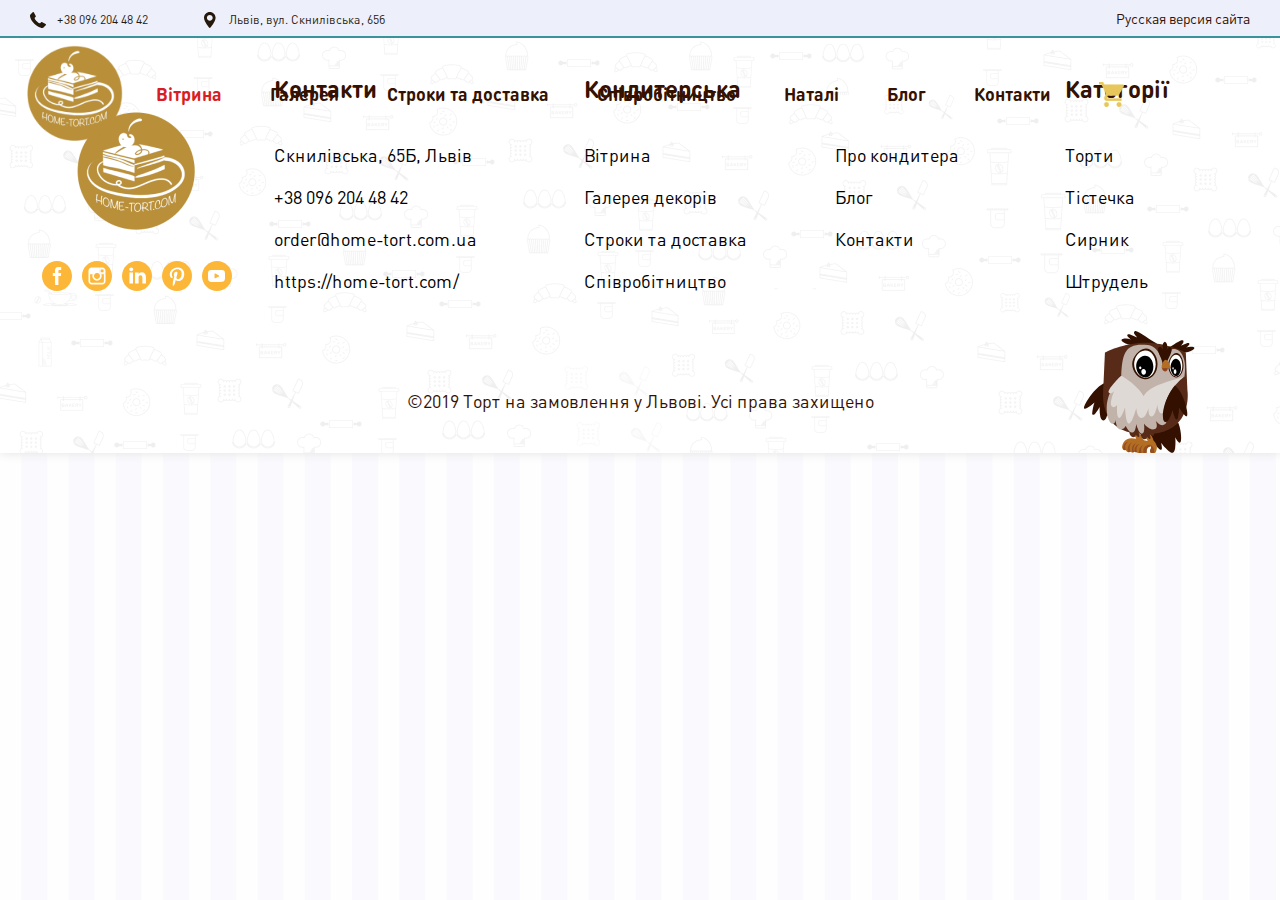
==== cakes/cart.html @ 1588e7d9 "fixed bugs" ====
<!DOCTYPE html>
<html lang="en">

<head>
    <meta charset="UTF-8">
    <meta name="viewport" content="width=device-width, initial-scale=1.0">
    <meta http-equiv="X-UA-Compatible" content="ie=edge">
    <title>Вітрина</title>
    <link href="https://fonts.googleapis.com/css?family=Caveat:400,700&display=swap&subset=cyrillic" rel="stylesheet">
    <link rel="stylesheet" href="css/bootstrap.min.css">
    <link rel="stylesheet" href="https://maxcdn.bootstrapcdn.com/font-awesome/4.2.0/css/font-awesome.min.css">
    <link rel="stylesheet" href="css/slick.css">
    <link rel="stylesheet" href="css/jquery.formstyler.css">
    <link rel="stylesheet" href="css/jquery.formstyler.theme.css">
    <link rel="stylesheet" href="css/common.css">
    <link rel="stylesheet" href="css/media.css">
</head>

<body class="line-bg">
    <div class="wrapper">
        <header>
            <div class="header_top-line">
                <div class="row no-gutters">
                    <div class="col-lg-6 col-md-8 col-12">
                        <ul class="no-style-list">
                            <li><a href="tel:+380962044842">+38 096 204 48 42</a></li>
                            <li>Львів, вул. Скнилівська, 65б</li>
                        </ul>
                    </div>
                    <div class="col-lg-6 col-md-4">
                        <p class="m-0 text-right"><a href="#">Русская версия сайта</a></p>
                    </div>
                </div>
            </div>
            <div class="header_secton">
                <button class="hide-phone cake-menupic"><img src="images/menu-ic.png" alt="open menu"></button>
                <button class="hide-phone cake-cartpic"><img src="images/shopping-cart.png" alt="cart menu"></button>
                <button class="hide-phone close-menupic"><img src="images/close-button-orange.png"
                        alt="close menu"></button>

                <img src="images/burger-icon.svg" alt="menu icon" class="phone-burger">
                <a href="index.html" class="header-logo"><img src="images/logo.png" alt="logo"></a>
                <nav class="text-md-center">
                    <img class="close-menu show-phone" src="images/close-icon.svg" alt="close">
                    <div>
                        <div class="top-menuline show-phone"><a href="#">Русская версия сайта</a></div>
                        <ul class="no-style-list">
                            <li class="active"><a href="#">Вітрина</a></li>
                            <li><a href="#">Галерея</a></li>
                            <li><a href="#">Cтроки та доставка</a></li>
                            <li><a href="#">Cпівробітництво</a></li>
                            <li><a href="#">Наталі</a></li>
                            <li><a href="#">Блог</a></li>
                            <li><a href="#">Контакти</a></li>
                            <li><a href="#" class="shopping-cart"><img src="images/shopping-cart.png"
                                        alt="shopping cart"></a></li>
                        </ul>

                        <img class="show-phone menu-bottpic" src="images/menu-pic.png" alt="menu image">
                    </div>
                </nav>
            </div>

        </header>
        <main>
           
        </main>
        <footer>
            <div class="row no-gutters">
                <div class="foot-logosect">
                    <a class="foot-logo" href="index.html"><img src="images/logo.png" alt="logo"></a>
                    <ul class="no-style-list">
                        <li><a target="_blank" href="#"><img src="images/facebook-orange-icon.svg" alt="faceboook"></a>
                        </li>
                        <li><a target="_blank" href="#"><img src="images/instagram-orange-icon.svg" alt="instagram"></a>
                        </li>
                        <li><a target="_blank" href="#"><img src="images/linkedin-orange-icon.svg" alt="linkedin"></a>
                        </li>
                        <li><a target="_blank" href="#"><img src="images/pinterest-orange-icon.svg" alt="pinterest"></a>
                        </li>
                        <li><a target="_blank" href="#"><img src="images/youtube-orange-icon.svg" alt="youtube"></a>
                        </li>
                    </ul>
                </div>
                <div class="foot-contacts">
                    <p class="title">Контакти</p>
                    <ul class="no-style-list">
                        <li>Скнилівська, 65Б, Львів
                        </li>
                        <li><a href="tel:+380962044842">+38 096 204 48 42
                            </a></li>
                        <li><a href="mailto:order@home-tort.com.ua">order@home-tort.com.ua
                            </a></li>
                        <li><a href="#">https://home-tort.com/
                            </a></li>
                    </ul>
                </div>
                <div class="foot-cond">
                    <p class="title">Кондитерська
                    </p>
                    <ul class="no-style-list">
                        <li><a href="#">Вітрина
                            </a></li>
                        <li><a href="#">Галерея декорів
                            </a></li>
                        <li><a href="#">Строки та доставка
                            </a></li>
                        <li><a href="#">Співробітництво</a></li>
                    </ul>
                    <ul class="no-style-list">
                        <li><a href="#">Про кондитера</a></li>
                        <li><a href="#">Блог</a></li>
                        <li><a href="#">Контакти</a></li>
                    </ul>
                </div>
                <div class="foot-category">
                    <p class="title">Категорії</p>
                    <ul class="no-style-list">
                        <li><a href="#">Торти
                            </a></li>
                        <li><a href="#">Тістечка
                            </a></li>
                        <li><a href="#">Сирник
                            </a></li>
                        <li><a href="#">Штрудель
                            </a></li>
                    </ul>
                </div>
            </div>
            <p class="foot-recive text-center">
                ©2019 Торт на замовлення у Львові. Усі права захищено
            </p>
            <img src="images/footer-owl.svg" alt="images">
        </footer>
    </div>
    <p id="back-top"><a href="#top"><span></span></a></p>
    <script src="js/jquery.min.js"></script>
    <script src="js/slick.min.js"></script>
    <script src="js/jquery.formstyler.min.js"></script>
    <script src="js/bootstrap.min.js"></script>
    <script src="js/common.js"></script>
</body>

</html>
---- cakes/css/common.css ----
/* general */
@font-face {
    font-family: 'DIN-Round-Pro-Black';
    src: url('../fonts/din-round-pro-black.otf');
}

@font-face {
    font-family: 'DIN-Round-Pro-Bold';
    src: url('../fonts/din-round-pro-bold.otf');
}

@font-face {
    font-family: 'DIN-Round-Pro-Light';
    src: url('../fonts/din-round-pro-light.otf');
}

@font-face {
    font-family: 'DIN-Round-Pro-Medium';
    src: url('../fonts/din-round-pro-medium.otf');
}


@font-face {
    font-family: 'DIN-Round-Pro-Regular';
    src: url('../fonts/dinpro.eot');
    src: url('../fonts/dinpro.eot?#iefix') format('embedded-opentype'),
        url('../fonts/dinpro.woff') format('woff'),
        url('../fonts/dinpro.ttf') format('truetype');
    font-weight: normal;
    font-style: normal;
}

body {
    font-family: 'DIN-Round-Pro-Regular';
    overflow-x: hidden;
}

.no-style-list {
    list-style-type: none;
    padding: 0;
    margin: 0;
}

.wrapper {
    max-width: 1440px;
    margin: 0 auto;
    position: relative;
    box-shadow: 0 0 10px #e3e3e3;
}

h1 {
    color: #351100;
    font-size: 72px;
    line-height: 80px;
    letter-spacing: -0.02em;
    font-family: 'DIN-Round-Pro-Black';
}

h2 {
    font-size: 40px;
    line-height: 52px;
    font-family: 'DIN-Round-Pro-Black';
    color: #351100;
    text-transform: uppercase;
}

.container-sect {
    max-width: 1146px;
    margin: 0 auto;
}

.w100 {
    width: 100%;
}

a,
a:focus {
    outline: none;
}

/* header */
header {
    position: absolute;
    width: 100%;
    left: 0;
    z-index: 2;
}

.header_top-line {
    background-color: #EDEFFB;
    height: 38px;
    padding: 0 30px;
    border-bottom: 2px solid #3B949C;
}

.header_top-line>.row {
    align-items: center;
    display: flex;
    height: 100%;
}

.header_top-line ul li,
.header_top-line ul li a {
    color: #26180A;
    font-size: 12px;
    line-height: 15px;
}

.header_top-line ul li {
    display: inline-block;
    padding-left: 27px;
    position: relative;
}

.header_top-line ul li:first-child {
    margin-right: 50px;
}

.header_top-line ul li a {
    text-decoration: none;
}

.header_top-line ul li:before {
    content: '';
    display: inline-block;
    position: absolute;
    left: 0;
    width: 16px;
    height: 16px;
    background-repeat: no-repeat;
    background-position: center center;
}

.header_top-line ul li:first-child:before {
    background-image: url(../images/phone-icon.svg);
}

.header_top-line ul li:nth-child(2):before {
    background-image: url(../images/mark.svg);
    width: 16px;
}

.header_top-line .m-0.text-right a {
    font-size: 14px;
    line-height: 18px;
    color: #351100;
}

.header_top-line .m-0.text-right a:hover {
    text-decoration: none;
}

.yellow-link {
    background: #E6C65B;
    border-radius: 40px;
}

/* nav menu */
.header_secton {
    padding: 63px 0 45px 0;
    position: relative;
}

.header_secton nav ul li {
    display: inline-block;
    margin: 0 22px;
}

.header_secton nav ul li a {
    text-decoration: none;
    color: #351100;
    font-size: 18px;
    font-family: 'DIN-Round-Pro-Bold';
    line-height: 23px;
    transition: .3s;
    -webkit-transition: .3s;
    -moz-transition: .3s;
    -ms-transition: .3s;
    -o-transition: .3s;
}

.header_secton nav ul li a:hover,
.header_secton nav ul li.active a {
    color: #D91D24;
}

.header-logo {
    position: absolute;
    top: 0;
    left: 10px;
}

/* main */
.main-top-section {
    position: relative;
}

.main-top-section>img {
    max-width: 100%;
}

.main-top-section .mts-texts {
    position: absolute;
    top: 175px;
    left: 18%;
}

.main-top-section h1 {
    margin-bottom: 27px;
}

.main-top-section .mts-redtext {
    color: #D91D24;
    font-size: 40px;
    line-height: 50px;
    font-family: 'Caveat', cursive;
    margin-bottom: 44px;
}

.main-top-section .yellow-link,
.main-sect2 .yellow-link,
.main-sect4 .text-block a.yellow-link {
    width: 199px;
    height: 54px;
    display: flex;
    align-items: center;
    justify-content: center;
    letter-spacing: 0.1em;
    text-transform: uppercase;
    color: #fff;
    text-decoration: none;
    transition: .3s;
    -webkit-transition: .3s;
    -moz-transition: .3s;
    -ms-transition: .3s;
    -o-transition: .3s;
}

.main-top-section .yellow-link:hover,
.main-sect2 .yellow-link:hover {
    background-color: #8ADBCD;
}

.main-top-section .vertical-btn {
    width: 54px;
    /* background-color: #8ADBCD; */
    background-color: #D91D24;
    height: 220px;
    border-radius: 50px;
    text-align: center;
    position: absolute;
    /* bottom: 55px;
    right: 31px; */
    padding: 15px 0;
    border-bottom: 2px solid rgba(0, 0, 0, 0.2);
    right: 0;
    left: 0;
    display: block;
    margin: 0 auto;
    position: fixed;
    z-index: 3;
    bottom: 30px;
    transform: translateX(670px);
}

.main-top-section .vertical-btn span {
    display: block;
    font-size: 14px;
    line-height: 18px;
    letter-spacing: 0.1em;
    text-transform: uppercase;
    color: #fff;
    font-family: 'DIN-Round-Pro-Bold';
    margin-bottom: 1px;
}

.main-top-section .vertical-btn img {
    margin-bottom: 6px;
}

.vertical-btn a {
    text-decoration: none;
}

/* main-category section */
.main-category-block {
    padding: 16px 0 45px 0;
}

.main-category-block .category-block {
    width: 200px;
    height: 200px;
    background-color: #fff;
    border: 0.5px solid #fff;
}

.main-category-block .category-block .title {
    text-align: center;
    color: #351100;
    font-size: 34px;
    line-height: normal;
    font-weight: bold;
    font-family: 'Caveat', cursive;
    margin: 10px 0 12px 0;
}

.main-category-block .category-block a {
    text-decoration: none;
}

.main-category-block .category-block:hover {
    box-shadow: 0px 2px 20px rgba(0, 0, 0, 0.1);
    border: 0.5px solid #E3E3E3;
}

.main-category-block .category-block .pic-block {
    width: 100px;
    height: 100px;
    display: flex;
    align-items: center;
    justify-content: center;
    margin: 0 auto;
}

.awning-line {
    position: relative;
}

.awning-line img {
    width: 100%;
}

.awning-line .owl-pic {
    position: absolute;
    width: 110px;
    left: 0;
    top: -109px;
}

/* HITS main page */
.hits-section {
    padding: 48px 0 60px 0;
}

.hits-section h2 {
    text-transform: uppercase;
    margin-bottom: 58px;
}

.hits-section .container-sect {
    padding: 0 15px;
}

.product-block {
    background: #FFFFFF;
    border: 1px solid rgba(224, 217, 213, 0.8);
    box-sizing: border-box;
    box-shadow: 0px 5px 10px rgba(0, 0, 0, 0.05);
    padding: 48px 35px 23px 35px;
    width: 334px;
    position: relative;
    margin-bottom: 60px;
}

.product-block .pic-block {
    width: 213px;
    height: 225px;
    display: flex;
    align-items: center;
    justify-content: center;
    margin: 0 auto 15px;
}

.product-block .pic-block {
    max-width: 100%;
    max-height: 100%;
}

.product-block .descr-block .title {
    color: #744F35;
    font-size: 30px;
    line-height: 31px;
    font-family: 'DIN-Round-Pro-Black';
    height: 65px;
    overflow: hidden;
    margin-bottom: 5px;
}

.product-block .descr-block .price {
    font-size: 18px;
    line-height: 28px;
    font-family: 'DIN-Round-Pro-Bold';
    color: #351100;
}

.product-block .descr-block .price span {
    font-size: 14px;
    line-height: 18px;
    font-family: 'DIN-Round-Pro-Regular';
}

.product-block .descr-block a,
.product-block .descr-block > span {
    max-width: 224px;
    width: 100%;
    background: #8ADBCD;
    border-radius: 40px;
    -webkit-border-radius: 40px;
    -moz-border-radius: 40px;
    -ms-border-radius: 40px;
    -o-border-radius: 40px;
    height: 54px;
    display: flex;
    text-align: center;
    color: #fff;
    text-decoration: none;
    letter-spacing: 0.1em;
    text-transform: uppercase;
    font-size: 14px;
    line-height: 18px;
    font-family: 'DIN-Round-Pro-Black';
    align-items: center;
    justify-content: center;
    margin: 0 auto;
    border-bottom: 2px solid rgba(0, 0, 0, 0.1);
    transition: .3s;
    -webkit-transition: .3s;
    -moz-transition: .3s;
    -ms-transition: .3s;
    -o-transition: .3s;
}

.product-block .descr-block a:hover {
    background-color: #E6C65B;
}

.product-block .descr-block a img,
.product-block .descr-block > span img {
    margin-right: 20px;
    margin-top: -3px;
}

.hits-section .show-more-product {
    display: none;
}

.hits-section .show-moreprod {
    border: none;
    outline: none;
    border-bottom: 2px solid rgba(0, 0, 0, 0.1);
    border-left: 2px solid rgba(0, 0, 0, 0.1);
    display: flex;
    align-items: center;
    justify-content: center;
    margin: 25px auto 0;
    width: 240px;
    height: 54px;
    letter-spacing: 0.1em;
    text-transform: uppercase;
    font-size: 14px;
    line-height: 18px;
    color: #FFFFFF;
    font-family: 'DIN-Round-Pro-Black';
    cursor: pointer;
    transition: .3s;
    -webkit-transition: .3s;
    -moz-transition: .3s;
    -ms-transition: .3s;
    -o-transition: .3s;
}

.hits-section .show-moreprod:hover {
    background: #8ADBCD;
}

.hits-section .show-moreprod img {
    margin-right: 10px;
}

.prod-label {
    width: 93px;
    height: 42px;
    letter-spacing: 0.15em;
    text-transform: uppercase;
    font-size: 14px;
    line-height: 18px;
    color: #FFFFFF;
    font-family: 'DIN-Round-Pro-Bold';
    background: #D91D24;
    border-radius: 40px;
    display: flex;
    align-items: center;
    justify-content: center;
    position: absolute;
    top: 4px;
    right: 4px;
}

.grey-line {
    position: relative;
    height: 29px;
    background-color: #F1F1F1;
}

.grey-line img {
    position: absolute;
    right: 10px;
    bottom: 10px;
}

.main-sect2 {
    position: relative;
}

.main-sect2>img {
    width: 100%;
}

.main-sect2 .text-block {
    position: absolute;
    top: 60px;
    left: 26.2%;
}

.main-sect2 .text-block .title {
    font-weight: bold;
    font-size: 50px;
    line-height: 50px;
    color: #D91D24;
    font-family: 'Caveat', cursive;
    margin: 0 0 15px 0;
}

.main-sect2 .text-block .descr {
    max-width: 581px;
    font-size: 20px;
    line-height: 36px;
    font-family: 'DIN-Round-Pro-Medium';
    color: #351100;
    margin: 0 0 24px 0;
}

.info-section .container-sect {
    padding: 0 15px;
    max-width: 1265px;
}

.info-section {
    padding: 100px 30px 44px 30px;
}

.info-section .pic-block {
    width: 100px;
    height: 100px;
    display: flex;
    align-items: flex-end;
    justify-content: flex-start;
    margin-bottom: 13px;
}

.info-section .inf-block {
    max-width: 335px;
    display: inline-block;
}

.info-section .inf-block .title {
    color: #351100;
    font-size: 20px;
    line-height: 26px;
    font-family: 'DIN-Round-Pro-Medium';
    margin-bottom: 12px;
}

.info-section .inf-block .descr {
    font-size: 16px;
    line-height: 25px;
    color: #351100;
}

.info-section .container-sect .row .col-md-4:nth-child(3) {
    text-align: right;
}

.info-section .container-sect .row .col-md-4:nth-child(3) .inf-block {
    text-align: left;
}

.main-reviews-section {
    padding: 70px 30px 0px 30px;
    position: relative;
}

.main-reviews-section h2 {
    text-transform: uppercase;
    margin-bottom: 17px;
}

.main-reviews-section .aft-title-text {
    color: #D91D24;
    font-weight: bold;
    font-size: 25px;
    line-height: 38px;
    font-family: 'Caveat', cursive;
    margin-bottom: 54px;
}

/* slider main page */
.main-reviews-section .review-slide {
    height: 361px;
    background-color: #fff;
    margin: 7.5px;
    border: 1px solid #F3F3F3;
    box-sizing: border-box;
}

.rew-slideinf {
    background-color: #FCFCFC;
    height: 100%;
    width: 100%;
    border: 19px solid #fff;
    padding: 45px 20% 20px 20px;
    position: relative;
}

.rew-slideinf .title {
    font-size: 28px;
    line-height: 36px;
    font-family: 'DIN-Round-Pro-Bold';
    color: #351100;
    margin-bottom: 15px;
}

.rew-slideinf .descr {
    font-size: 16px;
    line-height: 25px;
    color: #351100;
}

.rew-slideinf .rew-slide-pic {
    position: absolute;
    bottom: 10px;
    right: 13px;
}

.main-reviews-section .slider-section .slick-slider {
    padding-bottom: 145px;
}

.slick-prev.slick-arrow,
.slick-next.slick-arrow {
    color: transparent;
    -moz-user-select: none;
    -khtml-user-select: none;
    user-select: none;
    width: 64px;
    height: 64px;
    position: absolute;
    outline: none;
    border: none;
    border-radius: 50%;
    -webkit-border-radius: 50%;
    -moz-border-radius: 50%;
    -ms-border-radius: 50%;
    -o-border-radius: 50%;
    z-index: 2;
    bottom: 0;
    background-color: #E6C65B;
    background-repeat: no-repeat;
    border-left: 2px solid rgba(0, 0, 0, 0.1);
    border-bottom: 2px solid rgba(0, 0, 0, 0.1);
    cursor: pointer;
}

.slick-prev.slick-arrow:hover,
.slick-next.slick-arrow:hover {
    background-color: #8ADBCD;
}

.slick-prev.slick-arrow {
    left: 50%;
    margin-left: -72px;
    background-image: url(../images/arrow-left.svg);
    background-position: 46% 50%;
}

.slick-next.slick-arrow {
    right: 50%;
    margin-right: -72px;
    background-image: url(../images/arrow-right.svg);
    background-position: 54% 50%;
}

.main-blog-section {
    padding: 80px 30px 90px 30px;
    position: relative;
}

.main-blog-section h2 {
    margin-bottom: 35px;
    text-transform: uppercase;
}

.main-blog-section .aft-tit-text {
    max-width: 680px;
    margin: 0 auto 90px;
    font-size: 16px;
    line-height: 25px;
    text-align: center;
    color: #351100;
}

.main-blog-section .blog-toppic {
    position: absolute;
    top: -210px;
    width: 100%;
    left: 0;
    z-index: -1;
}

.main-blog-slider .blog-slider {
    padding-bottom: 147px;
}

.main-blog-slider .blog-slider .mblog-slide .left-block {
    width: 85px;
    display: inline-block;
    vertical-align: top;
}

.main-blog-slider .blog-slider .mblog-slide .right-block {
    width: calc(100% - 90px);
    display: inline-block;
    height: 336px;
    vertical-align: top;
}

.main-blog-slider .blog-slider .mblog-slide .left-block .date {
    font-size: 18px;
    line-height: 25px;
    color: #351100;
    margin-bottom: 25px;
}

.main-blog-slider .blog-slider .mblog-slide .left-block .date span {
    font-family: 'DIN-Round-Pro-Bold';
    font-size: 24px;
}

.main-blog-slider .blog-slider .mblog-slide .right-block .img-left {
    width: 244px;
    overflow: hidden;
    display: inline-block;
    vertical-align: top;
}

.main-blog-slider .blog-slider .mblog-slide .right-block .text-left {
    width: calc(100% - 250px);
    display: inline-block;
    padding-left: 10px;
    height: 100%;
    position: relative;
}

.main-blog-slider .blog-slider .mblog-slide .right-block .text-left .title {
    font-size: 24px;
    line-height: 37px;
    letter-spacing: 0.05em;
    text-transform: uppercase;
    font-family: 'DIN-Round-Pro-Black';
    color: #351100;
    margin-bottom: 20px;
    height: 147px;
    overflow: hidden;
}

.main-blog-slider .blog-slider .mblog-slide .right-block .text-left .descr {
    font-size: 16px;
    line-height: 25px;
    color: #351100;
    margin-bottom: 16px;
    height: 99px;
    overflow: hidden;
}

.main-blog-slider .blog-slider .mblog-slide .right-block .text-left a {
    width: 184px;
    height: 54px;
    display: flex;
    align-items: center;
    justify-content: center;
    color: #FFFFFF;
    border-radius: 40px;
    letter-spacing: 0.1em;
    text-transform: uppercase;
    font-size: 14px;
    line-height: 18px;
    background-color: #8ADBCD;
    border-radius: 40px;
    -webkit-border-radius: 40px;
    -moz-border-radius: 40px;
    -ms-border-radius: 40px;
    -o-border-radius: 40px;
    font-family: 'DIN-Round-Pro-Black';
    border-bottom: 2px solid rgba(0, 0, 0, 0.1);
    border-left: 2px solid rgba(0, 0, 0, 0.1);
    outline: none;
    text-decoration: none;
    position: absolute;
    left: 10px;
    bottom: 0;
    transition: .3s;
    -webkit-transition: .3s;
    -moz-transition: .3s;
    -ms-transition: .3s;
    -o-transition: .3s;
}

.main-blog-slider .blog-slider .mblog-slide .right-block .text-left a:hover {
    background-color: #E6C65B;
}

.slick-slide {
    outline: none;
}

.main-blog-slider .blog-slider .icon-list li {
    margin-bottom: 18px;
}

.mblog-slide.slick-slide {
    margin: 0 10px;
}

.blog-readmore {
    display: flex;
    align-items: center;
    justify-content: center;
    width: 210px;
    height: 54px;
    letter-spacing: 0.1em;
    text-transform: uppercase;
    color: #FFFFFF;
    font-size: 14px;
    line-height: 18px;
    background-color: #8ADBCD;
    font-family: 'DIN-Round-Pro-Black';
    border-radius: 40px;
    -webkit-border-radius: 40px;
    -moz-border-radius: 40px;
    -ms-border-radius: 40px;
    -o-border-radius: 40px;
    margin: 58px auto 0;
    transition: .3s;
    -webkit-transition: .3s;
    -moz-transition: .3s;
    -ms-transition: .3s;
    -o-transition: .3s;
    border-bottom: 2px solid rgba(0, 0, 0, 0.2);
}

.blog-readmore:hover {
    background-color: #E6C65B;
    color: #fff;
    text-decoration: none;

}

.main-sect3 {
    position: relative;
    margin-bottom: 70px;
}

.main-sect3>img {
    width: 100%;
}


.main-blog-section+.grey-line {
    height: 48px;
    background-color: #EDEFFB;
}

.main-sect3 .text-block p {
    max-width: 559px;
    font-size: 20px;
    line-height: 36px;
    color: #351100;
    font-family: 'DIN-Round-Pro-Medium';
    margin: 0;
}

.main-sect3 .text-block p:first-child {
    position: absolute;
    top: 59px;
    left: 147px;
}

.main-sect3 .text-block p:nth-child(2) {
    position: absolute;
    top: 292px;
    left: 42.5%;
}

.main-sect4 {
    position: relative;
}

.main-sect4 .grey-line {
    height: 50px;
    background-color: #D3D3D3;
}

.main-sect4 .text-block {
    position: absolute;
    top: 284px;
    right: 29px;
    text-align: center;
    width: 682px;
}

.main-sect4 .text-block p {
    font-size: 20px;
    line-height: 36px;
    color: #351100;
    font-family: 'DIN-Round-Pro-Medium';
    margin-bottom: 55px;
}

.main-sect4 .text-block a {
    font-family: 'DIN-Round-Pro-Bold';
    color: #351100;
    margin: 0 auto;
}

.main-sect4 img {
    max-width: 100%;
}

/* footer */
footer {
    padding: 70px 15px 40px 15px;
    background-image: url(../images/footer-bg.png);
    background-color: #fff;
}

footer .foot-logosect {
    -ms-flex: 0 0 19.5%;
    flex: 0 0 19.5%;
    max-width: 19.5%;
    padding: 0 15px;
    text-align: center;
    padding-top: 20px;
}

footer .foot-logosect .foot-logo img {
    margin-bottom: 10px;
}

footer .foot-logosect ul li {
    display: inline-block;
    margin: 0 3px;
}

footer .foot-contacts {
    -ms-flex: 0 0 24.8%;
    flex: 0 0 24.8%;
    max-width: 24.8%;
    padding: 0 15px;
}

footer .foot-cond {
    -ms-flex: 0 0 38.5%;
    flex: 0 0 38.5%;
    max-width: 38.5%;
    padding: 0 15px;
}

footer .foot-category {
    -ms-flex: 0 0 17.2%;
    flex: 0 0 17.2%;
    max-width: 17.2%;
    padding: 0 15px;
}

footer .title {
    font-size: 24px;
    line-height: 37px;
    color: #351100;
    margin-bottom: 35px;
    font-family: 'DIN-Round-Pro-Bold';
}

footer ul {
    display: inline-block;
    vertical-align: top;
}

footer ul li {
    margin-bottom: 15px;
}

footer ul li,
footer ul li a {
    font-size: 18px;
    color: #000000;
}

footer .foot-cond ul:last-child {
    margin-left: 84px;
}

footer .foot-recive {
    margin: 80px 0 0 0;
    font-size: 18px;
    line-height: 23px;
    text-align: center;
    color: #351100;
}

footer>img {
    position: absolute;
    bottom: 0;
    right: 85px;
}

/* - */
.product-block .pic-block img,
.info-section .pic-block img {
    max-width: 100%;
    max-height: 100%;
}

.hits-section .show-moreprod span {
    line-height: 32px;
}

.main-category-block .category-block .pic-block img {
    max-width: 100%;
    max-height: 100%;
}

.show-phone {
    display: none !important;
}

.phone-burger {
    display: none;
}

.main-top-section .yellow-link,
.main-sect2 .yellow-link,
.main-sect4 .text-block a.yellow-link {
    border-bottom: 2px solid rgba(0, 0, 0, 0.1);
}

.main-sect4 .text-block a.yellow-link {
    transition: .3s;
    -webkit-transition: .3s;
    -moz-transition: .3s;
    -ms-transition: .3s;
    -o-transition: .3s;
}

.main-sect4 .text-block a.yellow-link:hover {
    background-color: #8ADBCD;
}

footer ul li a:hover {
    color: #636363;
    text-decoration: none;
}


/* Products page */
.line-bg {
    background-image: url(../images/line-bg.png);
}

.showcase-topblock {
    position: relative;
    padding-top: 170px;
}

.showcase-topblock img {
    width: 100%;
    position: relative;
    z-index: 1;
    height: 60px;
}

.showcase-topblock .st-owl {
    position: absolute;
    right: 22px;
    width: 75px;
    top: 89px;
    z-index: 0;
    height: auto;
}

.show-case-section h2 {
    margin-bottom: 50px;
}

.show-case-section.hits-section {
    padding-bottom: 276px;
    position: relative;
}

.showcase-bottpic {
    position: absolute;
    bottom: 0;
    left: 0;
    width: 100%;
}

.sc-product-sect .yellow-link.show-moreprod {
    position: relative;
    z-index: 1;
}

#sowcase-filter-styler {
    width: 260px;
}

#sowcase-filter-styler .jq-selectbox__select,
.vaga .jq-selectbox__select {
    height: 47px;
    border: 0.5px solid #d6d6d6;
    border-radius: 50px;
    background: #fff;
    box-shadow: none;
}

#sowcase-filter-styler .jq-selectbox__select-text,
.vaga .jq-selectbox__select-text {
    padding: 8px 0 8px 18px;
    font-size: 14px;
}

.vaga .jq-selectbox__select-text {
    font-size: 18px;
    line-height: 29px;
    font-family: 'DIN-Round-Pro-Medium';
    text-align: center;
    padding-left: 0;
}

#sowcase-filter-styler .jq-selectbox__trigger,
.vaga .jq-selectbox__trigger {
    width: 41px;
}

.jq-selectbox.focused .jq-selectbox__select {
    border: 0.5px solid #d6d6d6;
}

#sowcase-filter-styler .jq-selectbox__trigger-arrow,
.vaga .jq-selectbox__trigger-arrow {
    border: none;
    height: 8px;
    width: 14px;
    background-image: url(../images/select-arrow.svg);
    background-position: center center;
    background-repeat: no-repeat;
    top: 20px;
    right: 13px;
}

.vaga .jq-selectbox {
    width: 100%;
}

.filter {
    right: 30px;
    top: 50px;
    position: absolute;
}

.jq-selectbox li:hover {
    background-color: #8ADBCD;
}

.breadcrumbs {
    padding-left: 32px;
    margin-bottom: 30px;
    padding-top: 180px;
}

.breadcrumbs ul li {
    display: inline-block;
}

.breadcrumbs ul li,
.breadcrumbs ul li a {
    color: #351100;
    font-size: 14px;
    line-height: 18px;
}

.breadcrumbs ul li:after {
    content: "/";
    display: inline-block;
    margin-left: 4px;
}

.breadcrumbs ul li:last-child:after {
    display: none;
}

.card-prod-section_top-sect {
    max-width: 1240px;
    margin: 0 auto 35px;
}

.card-prod-section_slider {
    -ms-flex: 0 0 60%;
    flex: 0 0 60%;
    max-width: 60%;
}

.card-prod-section_prodinfo {
    -ms-flex: 0 0 40%;
    flex: 0 0 40%;
    max-width: 40%;
    padding-top: 8px;
}

.card-slider {
    max-width: 609px;
    position: relative;
}

.card-slider:after {
    content: "";
    display: inline-block;
    width: 105px;
    height: 90px;
    position: absolute;
    top: -84px;
    right: -60px;
    background-repeat: no-repeat;
    background-image: url(../images/product-slider-owl.svg);
    background-size: 100%;
}

.card-slider .slick-dots,
.similar-slider .slick-dots {
    list-style-type: none;
    text-align: center;
    padding: 0;
    margin: 0;
    margin-top: 44px;
}

.card-slider .slick-dots li,
.similar-slider .slick-dots li {
    display: inline-block;
    margin: 0 5px;
}

.card-slider .slick-dots li button,
.similar-slider .slick-dots li button {
    color: transparent;
    border: none;
    outline: none;
    border-radius: 50%;
    -webkit-border-radius: 50%;
    -moz-border-radius: 50%;
    -ms-border-radius: 50%;
    -o-border-radius: 50%;
    padding: 0;
    width: 10px;
    height: 10px;
    background-color: #E6C65B;
}

.card-slider .slick-dots .slick-active button,
.similar-slider .slick-dots .slick-active button {
    background-color: #8ADBCD;
}

.card-prod-section_slider .slick-list {
    box-shadow: -10px 10px 30px rgba(0, 0, 0, 0.2);
}

.card-prod-section_prodinfo .title {
    font-size: 40px;
    line-height: 52px;
    letter-spacing: 0.05em;
    text-transform: uppercase;
    font-family: 'DIN-Round-Pro-Black';
    color: #351100;
    margin-bottom: 22px;
}

.card-prod-section_prodinfo .descr {
    letter-spacing: 0.03em;
    font-size: 14px;
    line-height: 13px;
    color: #000000;
    margin-bottom: 11px;
}

.card-prod-section_prodinfo .stars {
    display: inline-block;
    vertical-align: middle;
}

.card-prod-section_prodinfo .stars img {
    vertical-align: middle;
    display: inline-block;
}

.card-prod-section_prodinfo .rating-number {
    display: inline-block;
    vertical-align: middle;
    margin-left: 10px;
    font-size: 16px;
    line-height: 23px;
    font-family: 'DIN-Round-Pro-Medium';
    color: #000000;
    margin-top: 4px;
}

.card-prod-section_prodinfo .rating-block {
    margin-bottom: 19px;
}

#product-form .kilkist,
#product-form .vaga {
    display: inline-block;
    vertical-align: top;
    width: 120px;
}

#product-form .kilkist {
    margin-right: 50px;
    position: relative;
}

#product-form .kilkist p,
#product-form .vaga p {
    letter-spacing: 0.1em;
    font-size: 14px;
    line-height: 13px;
    color: #000000;
    padding-left: 5px;
    margin-bottom: 15px;
}

.card-prod-section {
    padding: 0 30px;
}

.kilkist .jq-number {
    width: 100%;
    padding: 0;
}

.kilkist .jq-number__field {
    width: 100%;
    height: 47px;
    border-radius: 50px;
    -webkit-border-radius: 50px;
    -moz-border-radius: 50px;
    -ms-border-radius: 50px;
    -o-border-radius: 50px;
    box-shadow: none;
    border: 0.5px solid #d6d6d6;
    background-color: #fff;
}

.jq-number__spin {
    height: 100%;
    box-shadow: none;
    background: transparent;
    width: 40px;
    border-radius: 0;
    -webkit-border-radius: 0;
    -moz-border-radius: 0;
    -ms-border-radius: 0;
    -o-border-radius: 0;
    border: none;
    background-repeat: no-repeat;
    background-position: center center;
}

.jq-number__field input {
    font-size: 18px;
    line-height: 17px;
    color: #000000;
    font-family: 'DIN-Round-Pro-Medium';
    width: 40px;
    margin: 0 auto;
    display: block;
    height: 100%;
}

.jq-number__spin:hover,
.jq-number__spin:focus {
    background-repeat: no-repeat;
    background-position: center center;
    background-color: transparent;
    box-shadow: none;
}

.jq-number__spin.plus {
    left: 0;
    position: absolute;
    bottom: 0;
    background-image: url(../images/plus.svg);
}

.jq-number__spin.minus {
    right: 0;
    position: absolute;
    bottom: 0;
    background-image: url(../images/minus.svg);
}

.jq-number__spin.minus:after,
.jq-number__spin.plus:after {
    display: none;
}

#product-form .inp-sect {
    margin-bottom: 25px;
}

#product-form .price {
    color: #351100;
    letter-spacing: 0.03em;
    font-size: 40px;
    font-family: 'DIN-Round-Pro-Black';
    margin-bottom: 24px;
}

#product-form .descr {
    font-size: 14px;
    line-height: 20px;
    letter-spacing: 0.03em;
    color: #000000;
    margin-bottom: 25px;
}

.bottom-btns a,
.bottom-btns button {
    display: inline-block;
    height: 54px;
    width: 224px;
    border-radius: 40px;
    border: none;
    vertical-align: middle;
    border-bottom: 2px solid rgba(0, 0, 0, 0.2);
    font-size: 14px;
    line-height: 18px;
    letter-spacing: 0.1em;
    text-transform: uppercase;
    color: #FFFFFF;
    font-family: 'DIN-Round-Pro-Black';
}

.bottom-btns button {
    margin-right: 35px;
    background: #8ADBCD;
    outline: none;
    cursor: pointer;
}

.bottom-btns a {
    background-color: #E6C65B;
    display: inline-flex;
    align-items: center;
    justify-content: center;
}

.bottom-btns a:hover {
    text-decoration: none;
}

.bottom-btns button img {
    margin-right: 10px;
}

.card-prod-section_bott-sect h2 {
    margin-bottom: 63px;
}

.card-prod-section_bott-sect p {
    font-size: 14px;
    line-height: 18px;
    color: #351100;
}

.prod-gen-list {
    list-style-type: none;
    padding: 0;
    margin: 0;
}

.prod-gen-list li {
    font-size: 16px;
    line-height: 33px;
    color: #351100;
}

.prod-gen-list li span {
    font-weight: bold;
}

.opys {
    margin-bottom: 49px;
}

.response h2 {
    margin-bottom: 34px;
}

.response-block {
    background-color: #fff;
    padding: 20px;
    border: 1px solid #F3F3F3;
    margin-bottom: 17px;
}

.response-block .response-block_greyblock {
    background-color: #FCFCFC;
    padding: 44px 100px 14px 98px;
}

.response-block_greyblock .col-left {
    flex-grow: 1;
    max-width: calc(100% - 133px);
}

.response-block_greyblock .col-right {
    width: 133px;
}

.response-block_greyblock .col-left .title {
    font-size: 28px;
    line-height: 36px;
    font-family: 'DIN-Round-Pro-Bold';
    color: #351100;
    margin-bottom: 9px;
}

.response-block_greyblock .col-left .descr {
    font-size: 16px;
    line-height: 25px;
    color: #351100;
    min-height: 95px;
}

.response-block_greyblock .stars {
    margin-bottom: 37px;
}

.response-block_greyblock .date {
    font-size: 16px;
    line-height: 25px;
    color: #000000;
}

.leave-review a {
    display: inline-flex;
    justify-content: center;
    align-items: center;
    height: 54px;
    width: 224px;
    letter-spacing: 0.1em;
    text-transform: uppercase;
    color: #FFFFFF;
    font-size: 14px;
    line-height: 18px;
    font-family: 'DIN-Round-Pro-Black';
    background: #8ADBCD;
    border-radius: 40px;
    margin-top: 55px;
    transition: .3s;
    -webkit-transition: .3s;
    -moz-transition: .3s;
    -ms-transition: .3s;
    -o-transition: .3s;
    border-bottom: 2px solid rgba(0, 0, 0, 0.2);
}

.leave-review a:hover {
    text-decoration: none;
    background-color: #E6C65B;
}

.card-prod-section_bott-sect {
    padding-bottom: 38px;
    position: relative;
}

.similar-prod {
    padding-top: 80px;
    position: relative;
}

.abs-pic1 {
    position: absolute;
    left: -30px;
    top: 0;
}

.abs-pic2 {
    position: absolute;
    right: -30px;
    top: 230px;
}

.abs-pic3 {
    position: absolute;
    left: -30px;
    bottom: -80px;
}

.similar-prod {
    position: relative;
}

.similar-prod h2 {
    margin-bottom: 84px;
}

.similar-slider .product-block {
    margin: 0 auto 20px;
}

.slick-slide .product-block .descr-block a img {
    display: inline-block;
}

.abs-pic4 {
    position: absolute;
    right: -30px;
    top: 0;
}

.prodbott-pic {
    width: 100%;
    margin-top: 30px;
}

/* modals */
.modal-dialog {
    max-width: 400px;
}

.modal-content {
    background: #FFFFFF;
    border: 1px solid #EFEFEF;
    box-shadow: 0px 20px 20px rgba(0, 0, 0, 0.1);
    border-radius: 0;
}

.modal-header {
    padding: 0;
    border: none;
}

.modal .close {
    padding: 0;
}

.modal-body {
    padding: 40px 52px 39px 52px;
}

.modal-body .title {
    font-size: 20px;
    line-height: 26px;
    font-family: 'DIN-Round-Pro-Medium';
    color: #000000;
    margin-bottom: 36px;
}

.modal-body .jq-selectbox {
    width: 100%;
}

.modal-body .jq-selectbox__select {
    border: 0.5px solid #CDCDCD;
    background: #fff;
    box-shadow: none;
    height: 50px;
    border-radius: 0;
    -webkit-border-radius: 0;
    -moz-border-radius: 0;
    -ms-border-radius: 0;
    -o-border-radius: 0;
}

.modal-body .jq-selectbox__trigger {
    border-left: none;
    background-image: url(../images/select-arrow1.svg);
    background-repeat: no-repeat;
    background-position: left center;
}

.modal-body .jq-selectbox__select-text {
    height: 100%;
    padding: 10px 0px;
}

.modal-body .jq-selectbox__trigger-arrow {
    display: none;
}

.modal-body .inp-field {
    position: relative;
}

.modal-body .inp-field label {
    color: #000000;
    font-size: 16px;
    line-height: 21px;
    padding: 0 13px;
    margin: 0;
    position: absolute;
    left: 17px;
    top: -11px;
    background-color: #fff;
}

.modal-body .inp-field .jq-selectbox__dropdown {
    top: 48px;
}

.modal-body .inp-field {
    margin-bottom: 25px;
}

.modal-body .inp-field.sel label {
    z-index: 12;
}

.modal-body .inp-field input[type="text"],
.modal-body .inp-field input[type="email"],
.modal-body .inp-field input[type="tel"] {
    outline: none;
    border: 0.5px solid #CDCDCD;
    width: 100%;
    height: 50px;
    padding-left: 15px;
}

.modal-body input[type="submit"] {
    outline: none;
    border: none;
    background-color: #8ADBCD;
    border-radius: 40px;
    font-size: 14px;
    line-height: 18px;
    display: flex;
    align-items: center;
    justify-content: center;
    letter-spacing: 0.1em;
    text-transform: uppercase;
    color: #fff;
    width: 197px;
    height: 54px;
    font-family: 'DIN-Round-Pro-Black';
    border-bottom: 2px solid rgba(0, 0, 0, 0.2);
}

#review-modal input[type="submit"] {
    width: 224px;
}

.modal-owl {
    position: absolute;
    top: -106px;
    right: 13px;
}

.modal-body .inp-field textarea {
    resize: none;
    outline: none;
    width: 100%;
    border: 0.5px solid #CDCDCD;
    height: 135px;
    padding-left: 15px;
}

/* rating */
.rating {
    unicode-bidi: bidi-override;
    direction: rtl;
    width: auto;
    margin-top: -10px;
    margin-bottom: 10px;
}

.rating input {
    position: absolute;
    left: -999999px;
}

.rating label {
    display: inline-block;
    font-size: 0;
    cursor: pointer;
}

.rating>label:before {
    position: relative;
    font: 24px/1 FontAwesome;
    display: block;
    content: "\f005";
    color: #ccc;
    background: #C4C4C4;
    -webkit-background-clip: text;
    -webkit-text-fill-color: transparent;
}

.rating>label:hover:before,
.rating>label:hover~label:before,
.rating>label.selected:before,
.rating>label.selected~label:before {
    color: #F4D437;
    background: #F4D437;
    -webkit-background-clip: text;
    -webkit-text-fill-color: transparent;
}

#review-modal .modal-owl {
    top: -121px;
}

.modal-content .close {
    margin: 0;
    position: absolute;
    right: 15px;
    top: 14px;
    outline: none;
    z-index: 12;
}

.modal-content .close span {
    font-size: 40px;
    color: #919191;
    font-weight: 400;
    line-height: 0;
}
.product-block a:hover, .product-block a:focus {
    text-decoration: none;
}
.product-block a:hover .descr-block > span {
    background-color: #E6C65B;
}

/* fix */

.header-logo img {
    width: 144px;
}

.main-top-section .vertical-btn {
    transition: .3s;
    -webkit-transition: .3s;
    -moz-transition: .3s;
    -ms-transition: .3s;
    -o-transition: .3s;
}
.main-top-section .vertical-btn:hover {
    background-color: #8ADBCD;
}

.modal-body input[type="submit"]:hover {
    cursor: pointer;
    background-color: #E6C65B;
}
.hits-section .show-moreprod:hover {
    text-decoration: none;
}
.hits-section .show-moreprod img {
    width: 20px;
}
#back-top{	
	position:fixed;
	bottom:30px;
	left:30px;
}

#back-top a{
	width:64px;
	display:block;
	text-align:center;
	font:11px/100% Arial, Helvetica, sans-serif;
	text-transform:uppercase;
	text-decoration:none;
	color:#bbb;
	/* background color transition */
	-webkit-transition:1s;
	-moz-transition:1s;
	transition:1s;
}

#back-top a:hover{color:#000;}

/* графическая стрелка ВВЕРХ */
#back-top span{
	width:44px;
	height:44px;
	display:block;
	margin-bottom:7px;
	background:url(../images/up-arrow.png) no-repeat center center;
	/* rounded corners */
	-webkit-border-radius:15px;
	-moz-border-radius:15px;
	border-radius:15px;
	/* background color transition */
	-webkit-transition:1s;
	-moz-transition:1s;
    transition:1s;
    background-size: 100% 100%;
}

.shopping-cart {
    /* position: absolute;
    right: 13%;
    top: 62px; */
}

.shopping-cart img {
    width: 25px;
    margin-top: -3px;
}

.sticky-header {
    position: fixed;
    top: 0;
    width: 100%;
    left: 0;
    display: block;
    margin: 0 auto;
    right: 0;
    max-width: 1440px;
}
.sticky-header .header-logo img {
    width: 75px;
}
.sticky-header .header-logo,
.sticky-header nav
{
    display: none;
}
.sticky-header.open-sthead .header-logo,
.sticky-header.open-sthead nav {
    display: block;
}
.sticky-header.open-sthead {
    box-shadow: 0 0 6px #e3e3e3;
    background-color: #fff;
    width: 100%;
    padding: 25px 0;
    left: 0;
}
.cake-menupic {
    display: none;
    border: none;
    outline: none;
    background-color: transparent;
}
.cake-menupic img {
    width: 40px;
}

.sticky-header .cake-menupic {
    display: inline-block;
    left: 30px;
    position: absolute;
    outline: none;
    top: 14px;
    cursor: pointer;
}

.sticky-header.open-sthead .cake-menupic {
    display: none;
}

.close-menupic {
    display: none;
}
.sticky-header.open-sthead .close-menupic {
    display: inline-block;
    position: absolute;
    right: 30px;
    border: none;
    outline: none;
    background-color: transparent;
    top: 24px;
    padding: 0;
    cursor: pointer;
}
.sticky-header.open-sthead .close-menupic img {
    width: 25px;
}

.jq-selectbox {
    z-index: 1;
}

.cake-cartpic {
    outline: none;
    background-color: transparent;
    border: none;
    display: none;
}

.header_secton.sticky-header .cake-cartpic {
    display: inline-block;
    top: 22px;
    position: absolute;
    right: 30px;
}

.header_secton.sticky-header.open-sthead .cake-cartpic {
    display: none;
}




/* 
font-family: 'DIN-Round-Pro-Bold'; 
font-family: 'DIN-Round-Pro-Black';
font-family: 'DIN-Round-Pro-Regular';
font-family: 'DIN-Round-Pro-Medium';
font-family: 'Caveat', cursive;
*/
---- cakes/css/media.css ----
@media (max-width:1440.8px) {
    .main-top-section .vertical-btn {
        transform: initial;
        right: 30px;
        left: initial;
        bottom: 30px;
        top: initial;
    }
}

@media(max-width:1370.8px) {
    .sticky-header.open-sthead .header-logo {
        top: 0;
    }
    .main-sect4 .text-block {
        width: 580px;
        right: 60px;
    }

    .header-logo img {
        width: 140px;
    }


    .main-sect2 .text-block .title {
        font-size: 46px;
    }

    .main-sect2 .text-block .descr {
        font-size: 18px;
        line-height: 30px;
        max-width: 530px;
    }

    .main-sect3 .text-block p:first-child,
    .main-sect3 .text-block p:nth-child(2) {
        font-size: 18px;
        line-height: 30px;
        max-width: 500px;
    }
    .header-logo img {
        width: 130px;
    }
    .header_secton {
        padding: 44px 0 44px 0;
    }
    .show-case-section h2 {
        margin-bottom: 30px;
    }
    .hits-section {
        padding-top: 30px;
    }
    h2 {
        font-size: 32px;
    }
    .filter {
        top: 33px;
    }
    .product-block {
        padding: 30px 35px 23px 35px;
    }
    .product-block .pic-block {
        width: 180px;
    }
    .product-block .descr-block .title {
        font-size: 26px;
        line-height: 26px;
        height: 53px;
    }
    .header-logo {
        top: -10px;
    }
    .showcase-topblock {
        padding-top: 149px;
    }
    .showcase-topblock .st-owl {
        top: 68px;
    }
}

@media(max-width:1300.8px) {

    .bottom-btns a,
    .bottom-btns button {
        width: 210px;
    }

    .bottom-btns button {
        margin-right: 20px;
    }

    .abs-pic1 {
        top: -50px;
    }
}

@media(max-width:1250.8px) {
   
    .main-blog-slider .blog-slider {
        padding-bottom: 131px;
    }

    .header_top-line {
        height: 40px;
    }

    h1 {
        font-size: 65px;
        line-height: 75px;
    }

    .main-top-section h1 {
        margin-bottom: 15px;
    }

    .main-top-section .mts-redtext {
        font-size: 34px;
        margin-bottom: 25px;
    }

    .main-top-section .yellow-link,
    .main-sect2 .yellow-link,
    .main-sect4 .text-block a.yellow-link {
        width: 160px;
        height: 44px;
        font-size: 14px;
    }

    .header_secton nav ul li a {
        font-size: 18px;
    }

    .header_secton nav ul li {
        margin: 0 15px;
    }

    .main-category-block .container-sect,
    .hits-section .container-sect,
    .info-section .container-sect {
        max-width: 1000px;
    }

    .awning-line .owl-pic {
        width: 80px;
        top: -80px;
    }

    h2 {
        font-size: 32px;
    }

    .main-sect2 .text-block .title {
        font-size: 42px;
    }

    .main-sect2 .text-block .descr {
        font-size: 16px;
        line-height: 25px;
        max-width: 500px;
    }

    .rew-slideinf .descr {
        font-size: 14px;
        line-height: 20px;
    }

    .rew-slideinf .rew-slide-pic {
        max-height: 100px;
    }

    .main-blog-slider .blog-slider .mblog-slide .right-block .text-left .title {
        font-size: 19px;
        line-height: 25px;
        height: 125px;
    }

    .main-blog-slider .blog-slider .mblog-slide .right-block .img-left {
        width: 200px;
    }

    .main-blog-slider .blog-slider .mblog-slide .right-block .text-left .descr {
        height: 122px;
        font-size: 16px;
        line-height: 20px;
    }

    .main-blog-slider .blog-slider .mblog-slide .left-block {
        width: 70px;
    }

    .main-blog-slider .blog-slider .mblog-slide .right-block {
        width: calc(100% - 75px);
    }

    .mblog-slide.slick-slide {
        margin: 0 5px;
    }

    .main-category-block {
        padding: 16px 0 16px 0;
    }

    .hits-section h2 {
        margin-bottom: 30px;
    }

    .product-block .descr-block a img,
    .product-block .descr-block>span img {
        margin-right: 10px;
    }

    .product-block .descr-block .title {
        font-size: 26px;
    }

    .product-block .pic-block {
        max-width: 180px;
        max-height: 180px;
    }

    .product-block {
        width: 300px;
    }

    .prod-label {
        font-size: 14px;
        height: 40px;
    }

    .hits-section .show-moreprod {
        height: 44px;
    }

    .grey-line img {
        width: 80px;
    }

    .info-section .pic-block {
        width: 80px;
        height: 80px;
    }

    .info-section {
        padding: 40px 30px 40px 30px;
    }

    .info-section .inf-block .title {
        font-size: 18px;
        margin-bottom: 7px;
    }

    .main-reviews-section {
        padding: 40px 30px 0 40px;
    }

    .main-reviews-section .slider-section .slick-slider {
        padding-bottom: 75px;
    }

    .main-blog-section {
        padding: 50px 30px 40px 30px;
    }

    .main-blog-section .aft-tit-text {
        max-width: 570px;
    }

    .main-blog-section .aft-tit-text {
        margin-bottom: 50px;
    }

    .main-sect4 .text-block {
        top: 235px;
        width: 500px;
        right: 7%;
    }

    .main-sect4 .text-block p {
        font-size: 18px;
        line-height: 28px;
        margin-bottom: 30px;
    }


    .showcase-topblock .st-owl {
        width: 80px;
        top: 63px;
    }


    .breadcrumbs {
        padding-top: 160px;
    }

    .card-prod-section_prodinfo .title {
        font-size: 34px;
        margin-bottom: 10px;
    }

    .product-block,
    .main-reviews-section .aft-title-text,
    .main-blog-section h2 {
        margin-bottom: 30px;
    }

    .main-blog-slider .blog-slider .mblog-slide .right-block .text-left a,
    .blog-readmore,
    .product-block .descr-block a,
    .product-block .descr-block>span {
        width: 160px;
        height: 44px;
        font-size: 14px;
    }

    .slick-prev.slick-arrow,
    .slick-next.slick-arrow {
        width: 45px;
        height: 45px;
    }

    .slick-next.slick-arrow {
        margin-right: -50px;
    }

    .slick-prev.slick-arrow {
        margin-left: -50px;
    }

    .card-prod-section_bott-sect .opys {
        padding-right: 100px;
    }

    .card-prod-section_bott-sect h2,
    .similar-prod h2 {
        margin-bottom: 40px;
    }

    .leave-review a {
        margin-top: 30px;
    }

    .abs-pic4 {
        top: -40px;
    }
    .header-logo img {
        width: 120px;
    }
    .header_secton {
        padding: 40px 0 44px 0;
    }
}

@media(max-width:1200.8px) {

    .main-sect3 .text-block p:first-child,
    .main-sect3 .text-block p:nth-child(2) {
        font-size: 16px;
        line-height: 24px;
        max-width: 450px;
    }

    .main-sect3 .text-block p:nth-child(2) {
        top: 250px;
        left: 40%;
    }

    .card-prod-section_slider {
        -ms-flex: 0 0 50%;
        flex: 0 0 50%;
        max-width: 50%;
    }

    .card-slider .slick-slide img {
        max-width: 100%;
    }

    .card-prod-section_prodinfo {
        -ms-flex: 0 0 50%;
        flex: 0 0 50%;
        max-width: 50%;
        padding-left: 20px;
    }

    #product-form .inp-sect {
        margin-bottom: 10px;
    }

    #product-form .price {
        margin-bottom: 10px;
    }

    .abs-pic1,
    .abs-pic2 {
        width: 100px;
    }

    .abs-pic3 {
        bottom: -50px;
        width: 100px;
    }

    .abs-pic4 {
        width: 180px;
    }

    .card-slider:after {
        width: 100px;
        background-size: contain;
        height: 100px;
        top: -80px;
        right: -33px;
    }
}

@media(max-width:1150.8px) {

    .main-sect2 .text-block .title {
        font-size: 38px;
    }

    .main-sect2 .text-block .descr {
        max-width: 460px;
    }

    .rew-slideinf {
        padding-top: 25px;
    }

    .rew-slideinf .rew-slide-pic {
        max-height: 80px;
        max-width: 60px;
    }

    .main-blog-slider .blog-slider .mblog-slide .right-block .img-left {
        width: 180px;
    }

    .main-blog-slider .blog-slider .mblog-slide .right-block .text-left {
        width: calc(100% - 186px);
    }

    .main-sect4 .text-block {
        width: 460px;
    }

    .main-sect4 .text-block p {
        font-size: 16px;
        line-height: 24px;
    }

    footer .foot-logosect .foot-logo img {
        width: 140px;
    }

    footer .title {
        font-size: 22px;
        line-height: 30px;
        margin-bottom: 20px;
    }

    footer ul li,
    footer ul li a {
        font-size: 16px;
    }

    footer ul li {
        margin-bottom: 10px;
    }

    footer .foot-logosect {
        -ms-flex: 0 0 22%;
        flex: 0 0 22%;
        max-width: 22%;
        padding: 0 10px;
    }

    footer .foot-contacts {
        -ms-flex: 0 0 22%;
        flex: 0 0 22%;
        max-width: 22%;
        padding: 0 10px;
    }

    footer .foot-cond {
        padding: 0 10px;
        -ms-flex: 0 0 36%;
        flex: 0 0 36%;
        max-width: 36%;
    }

    footer .foot-category {
        padding: 0 10px;
        -ms-flex: 0 0 20%;
        flex: 0 0 20%;
        max-width: 20%;
    }

    footer .foot-cond ul:last-child {
        margin-left: 50px;
    }

    footer>img {
        width: 80px;
    }

    footer {
        padding: 40px 15px 20px 15px;
    }

    footer .foot-recive {
        font-size: 16px;
        margin-top: 50px;
    }
}

@media(max-width:1100.8px) {
    h1 {
        font-size: 52px;
        line-height: 64px;
    }

    .main-top-section .mts-texts {
        top: 180px;
    }

    .header-logo img {
        width: 100px;
    }

    .header_secton {
        padding-top: 30px;
    }

    .main-category-block .category-block .title {
        font-size: 28px;
        margin: 5px 0 5px 0;
    }

    .main-category-block .category-block {
        width: 170px;
        height: 170px;
    }

    .main-category-block .category-block .pic-block {
        width: 80px;
        height: 80px;
    }

    .main-category-block .container-sect,
    .hits-section .container-sect,
    .info-section .container-sect {
        max-width: 900px;
    }

    .product-block {
        width: 32%;
        max-width: 300px;
    }

    .main-sect2 .text-block .descr {
        max-width: 425px;
    }

    .rew-slideinf .descr {
        font-size: 16px;
        line-height: 22px;
    }

    .rew-slideinf .rew-slide-pic {
        max-height: 100px;
        max-width: 100px;
    }

    .main-blog-slider .blog-slider .mblog-slide .left-block .date {
        font-size: 16px;
        line-height: 20px;
        margin-bottom: 15px;
    }

    .main-blog-slider .blog-slider .icon-list li {
        margin-bottom: 10px;
    }

    .main-blog-slider .blog-slider .mblog-slide .left-block {
        width: 60px;
    }

    .main-blog-slider .blog-slider {
        padding-bottom: 100px;
    }

    .main-sect3 .text-block p:nth-child(2) {
        top: 230px;
        left: 37%;
    }

    .main-sect4 .text-block {
        width: 430px;
    }

    .similar-slider .product-block {
        width: 100%;
    }
    .main-top-section .mts-texts {
        top: 155px;
    }
    .showcase-topblock {
        padding-top: 140px;
    }
    .showcase-topblock .st-owl {
        top: 54px;
    }
    .breadcrumbs {
        padding-top: 130px;
    }
    .header_secton nav ul li {
        margin: 0 10px;
    }
}

@media(max-width:1024px) {
    .main-top-section .vertical-btn {
        bottom: initial;
        top: 420px;
    }
}

@media(max-width:991.8px) {
    h1 {
        font-size: 42px;
        line-height: 52px;
    }

    .main-top-section .mts-texts {
        top: 145px;
    }

    .header_secton nav ul li a {
        font-size: 16px;
    }

    .header_secton nav ul li {
        margin: 0 8px;
    }

    .text-md-center {
        padding-left: 8%;
    }

    .header_secton {
        padding-top: 30px;
    }

    .header-logo {
        top: 0;
    }

    .main-top-section h1 {
        margin-bottom: 5px;
    }

    .main-top-section .mts-redtext {
        font-size: 28px;
        margin-bottom: 15px;
    }

    .awning-line .owl-pic {
        width: 50px;
        top: -50px;
    }

    .main-category-block .container-sect,
    .hits-section .container-sect,
    .info-section .container-sect {
        padding: 0 20px;
    }

    .main-category-block .category-block .title {
        font-size: 22px;
    }

    .main-category-block .category-block .pic-block {
        width: 60px;
        height: 60px;
    }

    .main-category-block .category-block {
        width: 140px;
        height: 140px;
    }

    .main-top-section .vertical-btn img {
        width: 20px;
    }

    .main-top-section .vertical-btn span {
        line-height: 16px;
    }

    .main-top-section .vertical-btn {
        width: 45px;
        height: 192px;
    }

    h2 {
        font-size: 26px;
    }

    .hits-section .container-sect {
        padding: 0 35px;
    }

    .prod-label {
        font-size: 12px;
        height: 32px;
        width: initial;
        padding: 0 15px;
    }

    .hits-section .show-moreprod {
        margin-top: 10px;
    }

    .main-sect2 .text-block .title {
        font-size: 30px;
        margin-bottom: 0;
    }

    .main-sect2 .text-block {
        top: 20px;
    }

    .main-sect2 .text-block .descr {
        max-width: 57%;
        font-size: 14px;
        line-height: 20px;
        margin-bottom: 10px;
    }

    .info-section .pic-block {
        width: 60px;
        height: 60px;
    }

    .main-reviews-section {
        padding: 30px 30px 0 30px;
    }

    .rew-slideinf .descr {
        font-size: 15px;
    }

    .main-reviews-section h2,
    .main-blog-section h2 {
        margin-bottom: 10px;
    }

    .main-blog-slider .blog-slider .mblog-slide .right-block .img-left {
        width: 250px;
        height: 100%;
    }

    .main-blog-slider .blog-slider .mblog-slide .right-block .text-left {
        width: calc(100% - 255px);
    }

    .main-blog-slider .blog-slider .mblog-slide .right-block .text-left .title {
        font-size: 26px;
        line-height: 38px;
        height: auto;
    }

    .main-blog-slider .blog-slider .mblog-slide .right-block .text-left .descr {
        height: auto;
        font-size: 18px;
    }

    .main-blog-slider .blog-slider .mblog-slide .right-block {
        height: 250px;
    }

    .main-blog-slider .blog-slider {
        padding-bottom: 75px;
    }

    .main-sect3 .text-block p:first-child,
    .main-sect3 .text-block p:nth-child(2) {
        font-size: 14px;
        line-height: 20px;
        max-width: 400px;
    }

    .main-sect3 .text-block p:first-child {
        top: 30px;
        left: 8%;
    }

    .main-sect3 .text-block p:nth-child(2) {
        top: 169px;
        left: 29%;
    }

    .main-sect4 .text-block {
        top: 210px;
    }

    .main-sect4 .text-block {
        width: 350px;
    }

    .main-sect4 .text-block p {
        margin-bottom: 20px;
    }

    .showcase-topblock {
        padding-top: 170px;
    }

    .filter {
        top: 32px;
    }

    .showcase-topblock .st-owl {
        top: 84px;
    }

    .show-case-section.hits-section {
        padding-bottom: 200px;
    }

    .breadcrumbs {
        padding-top: 145px;
    }

    .bottom-btns a,
    .bottom-btns button {
        height: 42px;
        width: 180px;
    }

    .leave-review a {
        height: 42px;
    }

    .card-prod-section_top-sect {
        margin-bottom: 20px;
    }

    .card-prod-section_bott-sect h2,
    .similar-prod h2 {
        margin-bottom: 30px;
    }

    .opys {
        margin-bottom: 30px;
    }

    .similar-prod {
        padding-top: 50px;
    }

    .similar-slider .slick-slide {
        padding: 0 10px;
    }


    .hits-section,
    .info-section {
        padding: 30px 0 30px 0;
    }

    .info-section {
        padding: 30px;
    }

    .main-top-section .yellow-link,
    .main-sect2 .yellow-link,
    .main-sect4 .text-block a.yellow-link {
        width: 140px;
        height: 42px;
        font-size: 13px;
    }

    .main-blog-slider .blog-slider .mblog-slide .right-block .text-left a,
    .blog-readmore,
    .product-block .descr-block a,
    .product-block .descr-block>span {
        height: 42px;
    }
    .header-logo img {
        width: 87px;
    }
    .showcase-topblock {
        padding-top: 128px;
    }
    .showcase-topblock .st-owl {
        top: 63px;
        width: 60px;
    }
    .product-block .pic-block {
        max-width: 160px;
        max-height: 160px;
    }
    .showcase-topblock img {
        height: auto;
    }
}

@media(max-width:950.8px) {
    .sticky-header.open-sthead .close-menupic {
        right: 10px;
    }
    .main-sect4 .text-block {
        top: 190px;
    }

    footer .foot-cond ul:last-child {
        margin-left: 20px;
    }

    .bottom-btns a,
    .bottom-btns button {
        margin-bottom: 10px;
    }
    .showcase-topblock .st-owl {
        top: 85px;
        width: 40px;
        right: 0;
    }
}

@media(max-width:850.8px) {
    .main-blog-slider .blog-slider .mblog-slide .right-block .text-left .title {
        font-size: 22px;
        line-height: 30px;
    }

    .main-sect4 .text-block {
        top: 160px;
    }

    footer .foot-cond ul:last-child {
        margin-left: 10px;
    }

    footer ul li,
    footer ul li a {
        font-size: 14px;
    }
    .main-top-section .mts-texts {
        top: 120px;
    }
    .showcase-topblock .st-owl {
        top: 89px;
        width: 35px;
    }
    .header_secton nav ul li {
        margin: 0 5px;
    }
    .header_secton nav ul li a {
        font-size: 15px;
    }
}

@media(max-width:800.8px) {
    .main-blog-slider .blog-slider .mblog-slide .right-block .text-left .title {
        font-size: 20px;
        height: 88px;
    }
}

@media(max-width:767.8px) {
    
    footer>img {
        right: 55px;
    }
    .info-section {
        padding: 30px 0;
    }

    .header_top-line .row .col-md-4,
    .header_secton nav {
        display: none;
    }

    .header-logo img {
        width: 63px;
    }

    .main-top-section>img {
        width: 100%;
    }

    .hits-section .container-sect {
        padding: 0 37px;
    }

    .hits-section .container-sect {
        padding: 0 52px;
    }

    .product-block {
        width: 100%;
        max-width: initial;
    }

    .header_top-line {
        height: 49px;
        padding: 0 15px;
    }

    .header_top-line ul li,
    .header_top-line ul li a {
        font-size: 12px;
        line-height: 15px;
    }

    .header_top-line ul li:first-child {
        margin-right: 7%;
    }

    .phone-burger {
        display: inline-block;
    }

    .header-logo {
        left: initial;
        right: 14px;
        top: 5px;
    }

    .header_secton {
        padding-top: 26px;
        position: relative;
    }

    .phone-burger {
        left: 16px;
        position: absolute;
        top: 28px;
    }

    h1 {
        font-size: 36px;
        line-height: 42px;
    }

    .main-top-section .mts-texts {
        left: 16px;
    }

    .main-top-section .mts-texts {
        top: 126px;
    }

    header {
        position: relative;
    }

    main {
        margin-top: -80px;
    }

    .main-top-section .mts-texts {
        top: 75px;
    }

    .main-top-section .mts-redtext {
        font-size: 24px;
        line-height: 30px;
        margin-bottom: 29px;
    }

    .main-top-section h1 {
        margin-bottom: 7px;
    }

    .main-top-section .yellow-link {
        font-family: 'DIN-Round-Pro-Black';
        font-size: 12px;
        line-height: 15px;
        width: 167px;
    }

    .main-top-section .vertical-btn {
        width: 42px;
        height: 147px;
    }

    .main-top-section .vertical-btn span {
        font-size: 12px;
        line-height: 12px;
    }

    .main-top-section .vertical-btn img {
        width: 16px;
        margin-bottom: 0;
        display: none;
    }

    .main-top-section .vertical-btn {
        background-image: url(../images/present-icon.svg);
        background-repeat: no-repeat;
        background-size: 16px;
        background-position: center 93%;
        padding-top: 12px;
        background-color: #D91D24;
        bottom: 34px;
        right: 5px;
        border-bottom: 2px solid rgba(0, 0, 0, 0.1);
        /* - */
        right: 0;
        left: 0;
        transform: translateX(175px);
        bottom: 175px;
    }

    body {
        background-image: url(../images/bg-page.png);
    }

    main {
        background-color: #fff;
        background-image: url(../images/bg-page.png);
    }

    .main-category-block .category-block {
        background-color: transparent;
        border: none;
    }

    .main-category-block .category-block {
        width: 73px;
        height: 78px;
    }

    .main-category-block .category-block .title {
        font-size: 20px;
        line-height: 25px;
        margin-top: 0;
        margin-bottom: 2px;
    }

    .main-category-block .category-block .pic-block {
        width: 57px;
        height: 44px;
    }

    .main-category-block .category-block:hover {
        box-shadow: none;
        border: none;
    }

    .main-category-block {
        padding-bottom: 90px;
        padding-top: 4px;
    }

    .awning-line .owl-pic {
        width: 65px;
        top: -67px;
    }

    h2 {
        font-size: 24px;
        line-height: 46px;
    }

    .hits-section {
        padding-top: 45px;
    }

    .hits-section h2 {
        margin-bottom: 28px;
    }

    .prod-label {
        height: 31px;
        padding: 0 13px;
    }

    .product-block .pic-block {
        max-width: 180px;
        max-height: 160px;
    }

    .product-block {
        padding: 21px 35px 21px 35px;
    }

    .product-block .descr-block .title {
        font-size: 22px;
        line-height: 27px;
        height: auto;
    }

    .product-block .descr-block .price {
        font-size: 14px;
        line-height: 22px;
        margin-bottom: 20px;
    }

    .product-block .descr-block a,
    .product-block .descr-block>span {
        font-size: 12px;
        line-height: 15px;
        width: 170px;
    }

    .product-block .descr-block a img,
    .product-block .descr-block>span img {
        width: 20px;
    }

    .product-block {
        margin-bottom: 44px;
    }

    .hits-section .show-moreprod {
        margin-top: 24px;
    }

    .hits-section .show-moreprod {
        font-size: 12px;
        line-height: 15px;
        width: 190px;
        height: 42px;
        background-color: #8ADBCD;
    }

    .hits-section {
        padding-bottom: 74px;
    }

    .hits-section .show-moreprod img {
        width: 15px;
    }

    .grey-line img {
        width: 52px;
        right: 25px;
    }

    .grey-line {
        height: 18px;
    }

    .main-sect2 .text-block {
        left: 16px;
        top: 12px;
    }

    .main-sect2 .text-block .title {
        font-size: 24px;
        line-height: 24px;
        margin-bottom: 10px;
    }

    .main-sect2 .text-block .descr {
        font-size: 12px;
        line-height: 19px;
        max-width: 74%;
        margin-bottom: 14px;
    }

    .info-section {
        padding-top: 50px;
    }

    .info-section .pic-block {
        width: 68px;
        margin: 0 auto 13px;
    }

    .info-section .inf-block .title {
        line-height: 23px;
        text-align: center;
    }

    .info-section .inf-block .descr {
        text-align: center;
        font-size: 12px;
        line-height: 15px;
        max-width: 271px;
        margin: 0 auto;
    }

    .info-section .inf-block {
        margin: 0 auto 15px;
        display: block;
    }

    .main-reviews-section h2 {
        margin-bottom: 6px;
        line-height: 37px;
    }

    .main-reviews-section {
        padding-left: 0;
        padding-right: 0;
        z-index: 2;
    }

    .main-reviews-section .aft-title-text {
        margin-bottom: 13px;
    }

    .rew-slideinf {
        border: none;
        padding: 28px 28px 28px 31px;
        background-color: #fff;
    }

    .rew-slideinf .title {
        font-size: 18px;
        line-height: 23px;
        margin-bottom: 19px;
    }

    .rew-slideinf .descr {
        font-size: 12px;
        line-height: 19px;
    }

    .main-reviews-section .review-slide {
        height: 260px;
    }

    .rew-slideinf .rew-slide-pic {
        max-height: 55px;
    }

    .main-blog-section .blog-toppic {
        top: -110px;
        z-index: 1;
        width: 100%;
    }

    .main-reviews-section .slider-section .slick-slider {
        padding-top: 55px;
    }

    .slick-prev.slick-arrow,
    .slick-next.slick-arrow {
        width: 42px;
        height: 42px;
    }

    .slick-prev.slick-arrow,
    .slick-next.slick-arrow {
        bottom: initial;
        top: 0;
    }

    .slick-next.slick-arrow {
        margin-right: 0;
        right: 16px;
    }

    .slick-prev.slick-arrow {
        margin-right: 0;
        left: initial;
        right: 70px;
    }

    .slick-dots {
        padding: 0;
        margin: 0;
        list-style-type: none;
        text-align: center;
        margin-top: 30px;
    }

    .slick-dots li {
        display: inline-block;
        margin: 0 3px;
    }

    .slick-dots li button {
        padding: 0;
        color: transparent;
        border: none;
        width: 8px;
        height: 8px;
        border-radius: 50%;
        -webkit-border-radius: 50%;
        -moz-border-radius: 50%;
        -ms-border-radius: 50%;
        -o-border-radius: 50%;
        background-color: #E6C65B;
        outline: none;

    }

    .slick-dots li.slick-active button {
        background-color: #8ADBCD;
    }

    .main-blog-section {
        padding: 30px 16px 30px 16px;
    }

    .main-blog-section .aft-tit-text {
        font-size: 14px;
        line-height: 22px;
    }

    .main-blog-slider .blog-slider {
        padding-top: 55px;
        padding-bottom: 0;
        width: calc(100% + 32px);
        margin-left: -16px;
    }

    .main-blog-slider .blog-slider .mblog-slide .right-block {
        height: auto;
    }

    .main-blog-slider .blog-slider .mblog-slide .right-block .img-left {
        height: 180px;
    }

    .main-blog-slider .blog-slider .mblog-slide .right-block .img-left img {
        width: 100%;
        height: 100%;
        object-fit: cover;
        object-position: 50% 50%;
    }

    .mblog-slide {
        background: #FFFFFF;
        border: 1px solid #F3F3F3;
        box-sizing: border-box;
        padding: 26px 21px 30px 28px;
    }

    .main-blog-slider .blog-slider .mblog-slide .left-block .date {
        font-size: 13px;
        line-height: 16px;
    }

    .main-blog-slider .blog-slider .mblog-slide .left-block .icon-list {
        position: absolute;
        left: 0;
        width: 100%;
        top: 222px;
    }

    .main-blog-slider .blog-slider .mblog-slide .left-block .icon-list li {
        display: inline-block;
        margin-bottom: 0;
    }

    .main-blog-slider .blog-slider .mblog-slide .left-block .icon-list ul {
        display: flex;
        justify-content: space-between;
        padding: 0 22px;
    }

    .main-blog-slider .blog-slider .mblog-slide .left-block .icon-list li:last-child {
        margin-right: 0;
    }

    .main-blog-slider .blog-slider .mblog-slide .left-block {
        width: 48px;
    }

    .main-blog-slider .blog-slider .mblog-slide .right-block .img-left {
        width: 100%;
        margin-bottom: 15px;
    }

    .main-blog-slider .blog-slider .mblog-slide .right-block {
        width: calc(100% - 53px);
        padding-left: 5px;
    }

    .main-blog-slider .blog-slider .mblog-slide .right-block .text-left {
        width: calc(100% + 57px);
        margin-left: -57px;
        padding-left: 0;
    }

    .main-blog-slider .blog-slider .mblog-slide .right-block .text-left .title {
        font-size: 14px;
        line-height: 18px;
        margin-top: 45px;
        height: auto;
        margin-bottom: 10px;
        height: 52px;
        overflow: hidden;
    }

    .mblog-slide.slick-slide {
        position: relative;
    }

    .main-blog-slider .blog-slider .mblog-slide .right-block .text-left .descr {
        font-size: 12px;
        line-height: 19px;
        margin-bottom: 11px;
    }

    .main-blog-slider .blog-slider .mblog-slide .right-block .text-left a {
        position: relative;
        left: 0;
    }

    .blog-readmore {
        width: 150px;
        height: 41px;
        position: absolute;
        top: 0;
        border-bottom: 2px solid rgba(0, 0, 0, 0.1);
        margin-top: 0;
    }

    .rel-mob {
        position: relative;
    }

    .main-blog-section+.grey-line {
        height: 21px;
    }

    .main-sect3 .text-block p:first-child {
        left: 13%;
        width: 69.5%;
        font-size: 12px;
        line-height: 17px;
    }

    .main-sect3 .text-block p:nth-child(2) {
        font-size: 12px;
        line-height: 17px;
        left: 13%;
        top: 135px;
        width: 69.5%;
    }

    .main-sect3 .text-block p:nth-child(2) span:nth-child(1) {
        display: block;
    }

    .main-sect3 .text-block p:nth-child(2) span:nth-child(2) {
        display: inline-block;
        width: 86%;
        margin-left: 34%;
        margin-top: 10px;
    }

    .main-sect3 {
        margin-bottom: 0;
    }

    .main-sect4 .grey-line {
        height: 26px;
    }

    .main-sect4 .text-block p {
        font-size: 12px;
        line-height: 19px;
    }

    .main-sect4 .text-block {
        right: 2%;
        width: 71%;
        margin: 0 auto;
        display: block;
        left: initial;
    }

    footer {
        padding: 10px 15px 20px 15px;
    }

    footer .foot-logosect .foot-logo img {
        width: 74px;
        margin-bottom: 0;
    }

    footer .foot-logosect {
        padding: 0;
        text-align: left;
        margin-bottom: 20px;
    }

    .foot-logosect>a,
    .foot-logosect>ul {
        display: inline-block;
        vertical-align: middle;
    }

    .foot-logosect>ul {
        padding-left: 10px;
    }

    footer .foot-logosect ul li {
        margin: 0 4px;
    }

    footer>.row {
        display: block;
    }

    footer .foot-contacts,
    footer .foot-cond,
    footer .foot-category {
        max-width: 100%;
        padding: 0;
        margin-bottom: 15px;
    }

    footer .title {
        font-size: 18px;
        line-height: 28px;
        margin-bottom: 10px;
    }

    footer .foot-contacts ul,
    footer .foot-category ul {
        display: flex;
        flex-wrap: wrap;
    }

    footer .foot-contacts ul li,
    footer .foot-category ul li {
        width: 50%;
    }

    footer .foot-contacts ul li:first-child {
        order: 1;
    }

    footer .foot-contacts ul li:nth-child(2) {
        order: 3;
    }

    footer .foot-contacts ul li:nth-child(3) {
        order: 2;
    }

    footer .foot-contacts ul li:nth-child(4) {
        order: 4;
    }

    footer ul li,
    footer ul li a {
        font-size: 12px;
    }

    .main-reviews-section .slider-section .slick-slider {
        padding-bottom: 0;
    }

    footer .foot-cond ul {
        width: 49%;
    }

    footer .foot-cond ul:last-child {
        margin-left: 0;
    }

    footer .foot-recive {
        font-size: 12px;
        line-height: 15px;
    }

    footer>img {
        bottom: 69px;
    }

    .main-sect4 img {
        width: 100%;
    }

    .wrapper {
        max-width: 414px;
    }

    footer .foot-logosect,
    .foot-contacts,
    .foot-cond,
    .foot-category {
        -ms-flex: 0 0 100%;
        flex: 0 0 100%;
        max-width: 100%;
    }

    .header_secton nav {
        height: 100vh;
        position: fixed;
        width: 100%;
        left: 0;
        top: 0;
        padding: 0;
        background-image: url(../images/bg-shadow.png);
        overflow: scroll;
    }

    .header_secton nav>div {
        background-color: #fff;
        width: calc(100% - 50px);
        background-image: url(../images/line-bg.png);
        background-size: 250%;
        padding-bottom: 20px;
        max-width: 365px;
    }

    .top-menuline {
        height: 50px;
        background-color: #EDEFFB;
        border-bottom: 2px solid #3B949C;
    }

    .top-menuline a {
        color: #351100;
        text-decoration: none;
        font-size: 12px;
        line-height: 15px;
        padding: 18px 15px 18px 15px;
        display: block;
    }

    .header_secton nav ul {
        padding: 36px 15px 22px 15px;
    }

    .header_secton nav ul li {
        display: block;
        margin: 0 0 20px 0;
    }

    .header_secton nav ul li a {
        font-size: 20px;
        line-height: 26px;
    }

    .close-menu {
        position: absolute;
        right: 16px;
        top: 22px;
    }

    .menu-bottpic {
        width: 102%;
    }

    .showcase-topblock .st-owl {
        width: 60px;
    }

    .showcase-topblock {
        padding-top: 140px;

    }

    .showcase-topblock .st-owl {
        top: 75px;
    }

    .filter {
        position: relative;
        top: 0;
        right: initial;
        margin-bottom: 30px;
    }

    .show-case-section.hits-section {
        padding-top: 25px;
    }

    .show-case-section.hits-section h2 {
        margin-bottom: 30px;
    }

    .sc-topsect {
        width: calc(100% + 30px);
        margin-left: -15px;
    }

    #sowcase-filter-styler {
        width: 100%;
    }

    .showcase-bottpic {
        position: relative;
        margin-top: 69px;
    }

    .show-case-section.hits-section {
        padding-bottom: 0;
    }

    header {
        position: relative;
        z-index: 11;
    }

    .card-prod-section_slider,
    .card-prod-section_prodinfo {
        -ms-flex: 0 0 100%;
        flex: 0 0 100%;
        max-width: 100%;
    }

    .card-slider:after {
        width: 60px;
        height: 60px;
        top: -46px;
        right: 0;
    }

    .breadcrumbs {
        padding-top: 100px;
    }

    .card-slider .slick-dots,
    .similar-slider .slick-dots {
        margin-top: 20px;
    }

    .card-prod-section_prodinfo .title {
        font-size: 28px;
        line-height: 38px;
    }

    .breadcrumbs {
        padding-top: 80px;
    }

    .card-prod-section {
        padding: 0 16px;
    }

    .card-prod-section_slider .slick-list {
        box-shadow: 0px 0px 15px rgba(0, 0, 0, 0.2);
    }

    .card-prod-section_prodinfo {
        padding-left: 0;
    }

    .card-prod-section_prodinfo {
        padding-top: 13px;
    }

    #product-form .kilkist {
        margin-right: 29px;
    }

    #product-form .price {
        font-size: 28px;
        margin-bottom: 16px;
    }

    #product-form .descr {
        line-height: 16px;
        margin-bottom: 16px;
    }

    .bottom-btns a,
    .bottom-btns button {
        width: 152px;
        font-size: 12px;
        line-height: 15px;
    }

    .bottom-btns button img {
        margin-top: -3px;
    }

    .bottom-btns button {
        margin-right: 15px;
    }

    .abs-pic1 {
        left: -15px;
        top: -90px;
    }

    .card-prod-section_top-sect {
        margin-bottom: 90px;
    }

    .abs-pic2 {
        width: 60px;
        top: -68px;
        right: -15px;
    }

    .card-prod-section_bott-sect .opys {
        padding-right: 0;
    }

    .card-prod-section_prodinfo .title {
        font-size: 24px;
        line-height: 31px;
    }

    .card-prod-section_bott-sect p {
        font-size: 12px;
        line-height: 15px;
    }

    .prod-gen-list li {
        font-size: 14px;
        line-height: 27px;
    }

    .opys {
        margin-bottom: 50px;
    }

    .card-prod-section_bott-sect h2 {
        margin-bottom: 5px;
    }

    .phone-reviews-slider {
        padding-top: 61px;
    }

    .phone-reviews-slider .slick-prev.slick-arrow,
    .phone-reviews-slider .slick-next.slick-arrow {
        top: 5px;
    }

    .response-block {
        margin: 0 9px;
        padding: 13px;
        height: 282px;
    }

    .response {
        width: calc(100% + 30px);
        margin-left: -15px;
    }

    .response-block .response-block_greyblock {
        padding: 17px 14px 10px 11px;
        height: 100%;
        position: relative;
    }

    .response-block_greyblock .col-left .title {
        font-size: 18px;
        line-height: 23px;
        margin-bottom: 21px;
    }

    .response-block_greyblock .col-right {
        display: none;
    }

    .response-block_greyblock .col-left {
        max-width: 100%;
    }

    .response-block_greyblock .col-left .descr {
        font-size: 12px;
        line-height: 19px;
    }

    .response-block_greyblock .date {
        position: absolute;
        right: 14px;
        font-size: 12px;
        line-height: 19px;
        top: 22px;
    }

    .stars img {
        display: inline-block;
    }

    .response-block_greyblock .stars {
        margin-bottom: 15px;
    }

    .phone-reviews-slider .slick-dots {
        margin-top: 25px;
    }

    .leave-review a {
        margin-top: 20px;
    }

    .similar-prod {
        padding-top: 135px;
    }

    .leave-review a {
        width: 171px;
        font-size: 12px;
        line-height: 15;
    }

    .abs-pic4 {
        right: -15px;
        width: 123px;
        top: 0;
    }

    .similar-slider {
        padding-top: 55px;
        width: calc(100% + 30px);
        margin-left: -15px;
    }

    .similar-prod h2 {
        margin-bottom: 15px;
    }

    .prodbott-pic {
        margin-bottom: 40px;
    }

    .product-block .descr-block a,
    .product-block .descr-block>span,
    .main-sect2 .yellow-link,
    .main-sect4 .text-block a.yellow-link {
        font-size: 12px;
        line-height: 15px;
        width: 170px;
        font-family: 'DIN-Round-Pro-Black';
    }


    .main-sect2 .yellow-link {
        background-color: #8ADBCD;
    }

    .show-phone {
        display: block !important;
    }

    .hide-phone {
        display: none !important;
    }

}

@media(max-width:575.8px) {
    .main-top-section .vertical-btn {
        bottom: 60px;
        top: initial;
    }

    .modal-dialog {
        margin: 20px auto 0;
    }

    .modal-body .inp-field textarea {
        height: 112px;
    }
}

@media(max-width:414px) {
    .main-top-section .vertical-btn {
        transform: initial;
        /* bottom: 175px; */
        left: initial;
        right: 15px;
    }
    footer>img {
        width: 60px;
    }
}




@media(max-width:360.8px) {
    .main-top-section .vertical-btn {
        bottom: 30px;
    }
}

@media(max-width:358px) {
    .header_top-line ul li:first-child {
        margin-right: 10px;
    }

    .header_top-line ul li,
    .header_top-line ul li a {
        font-size: 10px;
    }

    .main-category-block .container-sect {
        padding: 0 10px;
    }

    .main-sect2 .text-block .title {
        font-size: 22px;
    }

    .main-sect3 .text-block p:nth-child(2) {
        top: 155px;
    }
}

@media(max-height: 789px) {
    #review-modal .modal-content {
        margin-top: 100px;
    }
}

@media(max-height: 710px) {
    .modal-content {
        margin-top: 100px;
    }
}
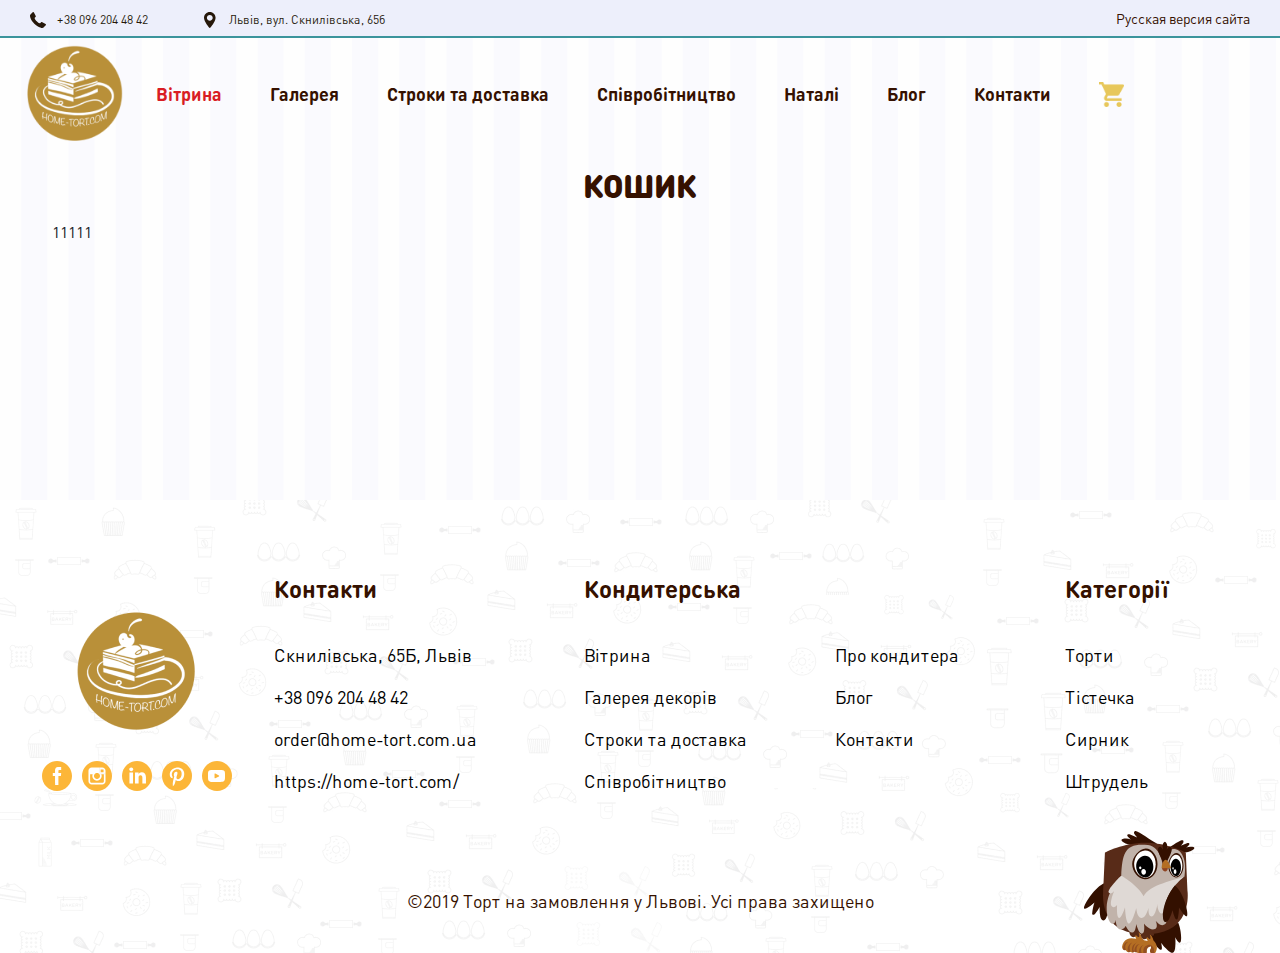
==== commit fb7648d8: "fixed burger" ====
--- a/cakes/cart.html
+++ b/cakes/cart.html
@@ -5,7 +5,7 @@
     <meta charset="UTF-8">
     <meta name="viewport" content="width=device-width, initial-scale=1.0">
     <meta http-equiv="X-UA-Compatible" content="ie=edge">
-    <title>Вітрина</title>
+    <title>Кошик</title>
     <link href="https://fonts.googleapis.com/css?family=Caveat:400,700&display=swap&subset=cyrillic" rel="stylesheet">
     <link rel="stylesheet" href="css/bootstrap.min.css">
     <link rel="stylesheet" href="https://maxcdn.bootstrapcdn.com/font-awesome/4.2.0/css/font-awesome.min.css">
@@ -63,7 +63,18 @@
 
         </header>
         <main>
-           
+            <div class="cart-section">
+                <div class="container-sect">
+                    <h2 class="text-center">Кошик</h2>
+                    <div class="row">
+                        <div class="cart-col cart-product">1</div>
+                        <div class="cart-col cart-vaga">1</div>
+                        <div class="cart-col cart-price">1</div>
+                        <div class="cart-col cart-kst">1</div>
+                        <div class="cart-col cart-pricefull">1</div>
+                    </div>
+                </div>
+            </div>
         </main>
         <footer>
             <div class="row no-gutters">
--- a/cakes/css/common.css
+++ b/cakes/css/common.css
@@ -2022,10 +2022,14 @@
 .header_secton.sticky-header.open-sthead .cake-cartpic {
     display: none;
 }
-
-
-
-
+/* cart */
+.cart-section {
+    padding-top: 160px;
+}
+
+main {
+    min-height: 500px;
+}
 /* 
 font-family: 'DIN-Round-Pro-Bold'; 
 font-family: 'DIN-Round-Pro-Black';
--- a/cakes/css/media.css
+++ b/cakes/css/media.css
@@ -970,7 +970,10 @@
 }
 
 @media(max-width:767.8px) {
-    
+    .phone-burger.fix-burger {
+        position: fixed;
+        top: 15px;
+    }
     footer>img {
         right: 55px;
     }
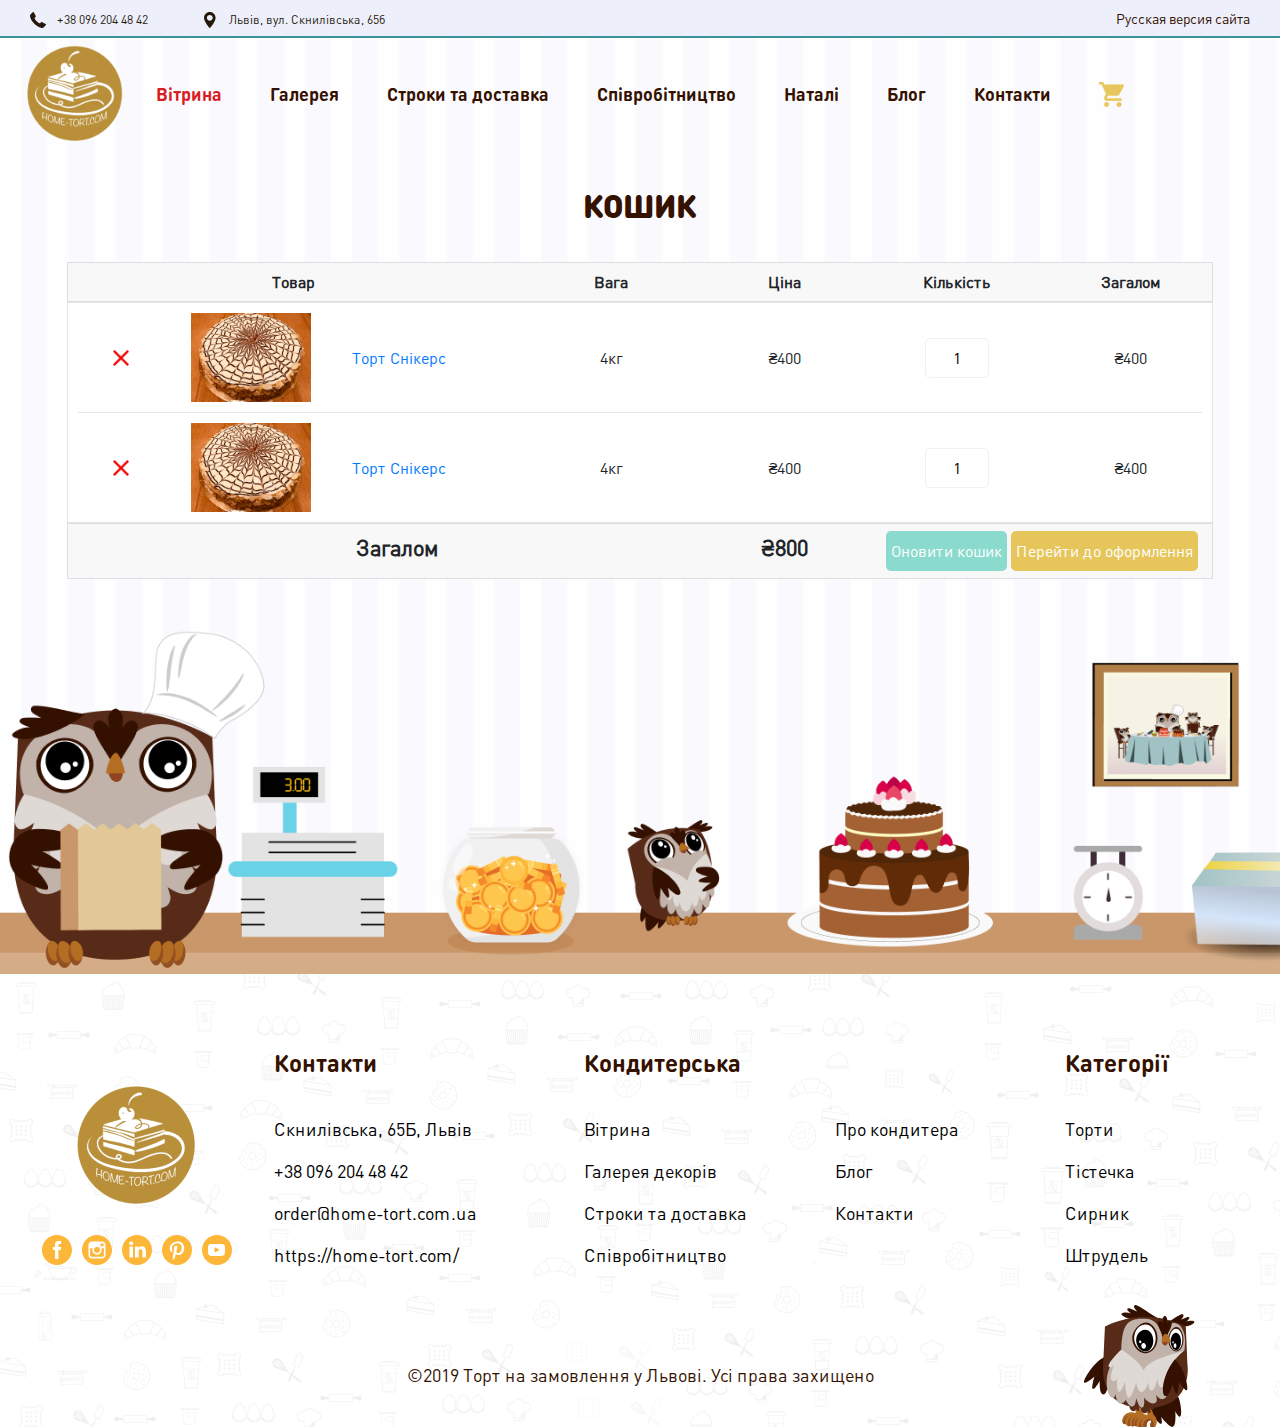
==== commit deb145c6: "update styles" ====
--- a/cakes/cart.html
+++ b/cakes/cart.html
@@ -66,14 +66,100 @@
             <div class="cart-section">
                 <div class="container-sect">
                     <h2 class="text-center">Кошик</h2>
-                    <div class="row">
-                        <div class="cart-col cart-product">1</div>
-                        <div class="cart-col cart-vaga">1</div>
-                        <div class="cart-col cart-price">1</div>
-                        <div class="cart-col cart-kst">1</div>
-                        <div class="cart-col cart-pricefull">1</div>
-                    </div>
-                </div>
+                    <div class="cart-table">
+                        <div class="cart-head">
+                            <div class="row">
+                                <div class="cart-col cart-product">
+                                    <p>Товар</p>
+                                </div>
+                                <div class="cart-col cart-vaga">
+                                    <p>Вага</p>
+                                </div>
+                                <div class="cart-col cart-price">
+                                    <p>Ціна</p>
+                                </div>
+                                <div class="cart-col cart-kst">
+                                    <p>Кількість</p>
+                                </div>
+                                <div class="cart-col cart-pricefull">
+                                    <p>Загалом</p>
+                                </div>
+                            </div>
+                        </div>
+                        <div class="cart-body">
+                            <div class="cart-productline">
+                                <div class="row">
+                                    <div class="cart-col cart-product">
+                                        <div class="remove-cartprod"><img src="images/close-buttoncart.png"
+                                                alt="remove product"></div>
+                                        <div class="cartprod-pic">
+                                            <img src="images/product7.png" alt="">
+                                        </div>
+                                        <div class="vart-prodname"><a href="#">Торт Снікерс</a></div>
+                                    </div>
+                                    <div class="cart-col cart-vaga">
+                                        <p><span>4</span> кг</p>
+                                    </div>
+                                    <div class="cart-col cart-price">
+                                        <p><span>₴</span> 400</p>
+                                    </div>
+                                    <div class="cart-col cart-kst">
+                                        <div>
+                                            <input type="text" value="1">
+                                        </div>
+                                    </div>
+                                    <div class="cart-col cart-pricefull">
+                                        <p><span>₴</span> 400</p>
+                                    </div>
+                                </div>
+                            </div>
+                            <div class="cart-productline">
+                                <div class="row">
+                                    <div class="cart-col cart-product">
+                                        <div class="remove-cartprod"><img src="images/close-buttoncart.png"
+                                                alt="remove product"></div>
+                                        <div class="cartprod-pic">
+                                            <img src="images/product7.png" alt="">
+                                        </div>
+                                        <div class="vart-prodname"><a href="#">Торт Снікерс</a></div>
+                                    </div>
+                                    <div class="cart-col cart-vaga">
+                                        <p><span>4</span> кг</p>
+                                    </div>
+                                    <div class="cart-col cart-price">
+                                        <p><span>₴</span> 400</p>
+                                    </div>
+                                    <div class="cart-col cart-kst">
+                                        <div>
+                                            <input type="text" value="1">
+                                        </div>
+                                    </div>
+                                    <div class="cart-col cart-pricefull">
+                                        <p><span>₴</span> 400</p>
+                                    </div>
+                                </div>
+                            </div>
+                        </div>
+                        <div class="cart-footer">
+                            <div class="row">
+                                <div class="cart-col cart-footall">
+                                    <p>Загалом</p>
+                                </div>
+                                <div class="cart-col cart-footprice">
+                                    <p><span>₴</span>800</p>
+                                </div>
+                                <div class="cart-col cart-footbtns">
+                                    <a href="#">Оновити кошик</a>
+                                    <a href="#">Перейти до оформлення</a>
+                                </div>
+                            </div>
+                        </div>
+                    </div>
+                </div>
+            </div>
+            <div class="cartbott-pic">
+                <img class="showcase-bottpic hide-phone" src="images/vitr-img.png" alt="image">
+                <img class="showcase-bottpic show-phone" src="images/phone-bg5.png" alt="image">
             </div>
         </main>
         <footer>
--- a/cakes/css/common.css
+++ b/cakes/css/common.css
@@ -261,6 +261,7 @@
     z-index: 3;
     bottom: 30px;
     transform: translateX(670px);
+    opacity: .5;
 }
 
 .main-top-section .vertical-btn span {
@@ -400,7 +401,7 @@
 }
 
 .product-block .descr-block a,
-.product-block .descr-block > span {
+.product-block .descr-block>span {
     max-width: 224px;
     width: 100%;
     background: #8ADBCD;
@@ -435,7 +436,7 @@
 }
 
 .product-block .descr-block a img,
-.product-block .descr-block > span img {
+.product-block .descr-block>span img {
     margin-right: 20px;
     margin-top: -3px;
 }
@@ -1846,10 +1847,13 @@
     font-weight: 400;
     line-height: 0;
 }
-.product-block a:hover, .product-block a:focus {
+
+.product-block a:hover,
+.product-block a:focus {
     text-decoration: none;
 }
-.product-block a:hover .descr-block > span {
+
+.product-block a:hover .descr-block>span {
     background-color: #E6C65B;
 }
 
@@ -1866,6 +1870,7 @@
     -ms-transition: .3s;
     -o-transition: .3s;
 }
+
 .main-top-section .vertical-btn:hover {
     background-color: #8ADBCD;
 }
@@ -1874,49 +1879,54 @@
     cursor: pointer;
     background-color: #E6C65B;
 }
+
 .hits-section .show-moreprod:hover {
     text-decoration: none;
 }
+
 .hits-section .show-moreprod img {
     width: 20px;
 }
-#back-top{	
-	position:fixed;
-	bottom:30px;
-	left:30px;
-}
-
-#back-top a{
-	width:64px;
-	display:block;
-	text-align:center;
-	font:11px/100% Arial, Helvetica, sans-serif;
-	text-transform:uppercase;
-	text-decoration:none;
-	color:#bbb;
-	/* background color transition */
-	-webkit-transition:1s;
-	-moz-transition:1s;
-	transition:1s;
-}
-
-#back-top a:hover{color:#000;}
+
+#back-top {
+    position: fixed;
+    bottom: 30px;
+    left: 30px;
+}
+
+#back-top a {
+    width: 64px;
+    display: block;
+    text-align: center;
+    font: 11px/100% Arial, Helvetica, sans-serif;
+    text-transform: uppercase;
+    text-decoration: none;
+    color: #bbb;
+    /* background color transition */
+    -webkit-transition: 1s;
+    -moz-transition: 1s;
+    transition: 1s;
+}
+
+#back-top a:hover {
+    color: #000;
+}
 
 /* графическая стрелка ВВЕРХ */
-#back-top span{
-	width:44px;
-	height:44px;
-	display:block;
-	margin-bottom:7px;
-	background:url(../images/up-arrow.png) no-repeat center center;
-	/* rounded corners */
-	-webkit-border-radius:15px;
-	-moz-border-radius:15px;
-	border-radius:15px;
-	/* background color transition */
-	-webkit-transition:1s;
-	-moz-transition:1s;
-    transition:1s;
+#back-top span {
+    width: 44px;
+    height: 44px;
+    display: block;
+    margin-bottom: 7px;
+    background: url(../images/up-arrow.png) no-repeat center center;
+    /* rounded corners */
+    -webkit-border-radius: 15px;
+    -moz-border-radius: 15px;
+    border-radius: 15px;
+    /* background color transition */
+    -webkit-transition: 1s;
+    -moz-transition: 1s;
+    transition: 1s;
     background-size: 100% 100%;
 }
 
@@ -1941,18 +1951,21 @@
     right: 0;
     max-width: 1440px;
 }
+
 .sticky-header .header-logo img {
     width: 75px;
 }
+
 .sticky-header .header-logo,
-.sticky-header nav
-{
+.sticky-header nav {
     display: none;
 }
+
 .sticky-header.open-sthead .header-logo,
 .sticky-header.open-sthead nav {
     display: block;
 }
+
 .sticky-header.open-sthead {
     box-shadow: 0 0 6px #e3e3e3;
     background-color: #fff;
@@ -1960,12 +1973,14 @@
     padding: 25px 0;
     left: 0;
 }
+
 .cake-menupic {
     display: none;
     border: none;
     outline: none;
     background-color: transparent;
 }
+
 .cake-menupic img {
     width: 40px;
 }
@@ -1986,6 +2001,7 @@
 .close-menupic {
     display: none;
 }
+
 .sticky-header.open-sthead .close-menupic {
     display: inline-block;
     position: absolute;
@@ -1997,6 +2013,7 @@
     padding: 0;
     cursor: pointer;
 }
+
 .sticky-header.open-sthead .close-menupic img {
     width: 25px;
 }
@@ -2022,14 +2039,233 @@
 .header_secton.sticky-header.open-sthead .cake-cartpic {
     display: none;
 }
+
 /* cart */
 .cart-section {
-    padding-top: 160px;
+    padding-top: 180px;
 }
 
 main {
     min-height: 500px;
 }
+
+#back-top,
+#back-top span {
+    margin-bottom: 0;
+}
+
+.cart-col {
+    padding: 0 15px;
+}
+
+.cart-col.cart-product {
+    -ms-flex: 0 0 40%;
+    flex: 0 0 40%;
+    max-width: 40%;
+}
+
+.cart-col.cart-vaga {
+    -ms-flex: 0 0 15%;
+    flex: 0 0 15%;
+    max-width: 15%;
+}
+
+.cart-col.cart-price {
+    -ms-flex: 0 0 15%;
+    flex: 0 0 15%;
+    max-width: 15%;
+}
+
+.cart-col.cart-kst {
+    -ms-flex: 0 0 15%;
+    flex: 0 0 15%;
+    max-width: 15%;
+}
+
+.cart-col.cart-pricefull {
+    -ms-flex: 0 0 15%;
+    flex: 0 0 15%;
+    max-width: 15%;
+}
+
+.cart-head {
+    border: 1px solid rgba(0,0,0,.1);
+    background-color: #f8f8f8;
+    padding: 7px 10px;
+}
+
+.cart-head p {
+    margin: 0;
+    text-align: center;
+    font-weight: bold;
+}
+
+.cart-section h2 {
+    margin-bottom: 30px;
+}
+
+.cart-body {
+    background-color: #fff;
+    border: 1px solid rgba(0,0,0,.1);
+    padding: 0 10px;
+}
+
+.cart-body .cart-vaga p,
+.cart-body .cart-price p,
+.cart-body .cart-kst div,
+.cart-body .cart-pricefull p {
+    height: 100%;
+    justify-content: center;
+    align-items: center;
+    display: flex;
+}
+
+.cart-body .cart-product {
+    padding: 10px 15px;
+    display: flex;
+}
+
+.cart-body p {
+    margin: 0;
+}
+
+.cart-product > div {
+    display: inline-flex;
+    align-items: center;
+}
+
+.cartprod-pic img {
+    width: 100px;
+}
+
+.remove-cartprod img {
+    width: 16px;
+    cursor: pointer;
+}
+
+.cart-product .remove-cartprod {
+    width: 20%;
+    justify-content: center;
+}
+
+.cart-product .cartprod-pic {
+    width: 40%;
+    justify-content: center;
+}
+
+.cart-product .cartprod-pic  img {
+    width: 100%;
+    max-width: 120px;
+}
+
+.cart-product .vart-prodname {
+    width: 40%;
+    padding-left: 15px;
+}
+
+.cart-productline {
+    border-bottom: 1px solid rgba(0,0,0,.1);
+}
+
+.cart-kst input {
+    width: 64px;
+    text-align: center;
+    border-radius: 5px;
+    -webkit-border-radius: 5px;
+    -moz-border-radius: 5px;
+    -ms-border-radius: 5px;
+    -o-border-radius: 5px;
+    border: 1px solid #f1f1f1;
+    background-color: #fff;
+    outline: none;
+    height: 40px;
+}
+
+.cart-body .cart-productline:last-child {
+    border-bottom: none;
+}
+
+.cart-footer {
+    border: 1px solid rgba(0,0,0,.1);
+    background-color: #f8f8f8;
+    padding: 7px 10px;
+}
+
+.cart-footer p {
+    margin: 0;
+}
+
+.cart-footer .cart-footall {
+    -ms-flex: 0 0 55%;
+    flex: 0 0 55%;
+    max-width: 55%;
+}
+
+.cart-footer .cart-footprice {
+    -ms-flex: 0 0 15%;
+    flex: 0 0 15%;
+    max-width: 15%;
+    justify-content: center;
+    display: flex;
+}
+
+.cart-footer .cart-footbtns {
+    -ms-flex: 0 0 30%;
+    flex: 0 0 30%;
+    max-width: 30%;
+}
+
+.cart-col.cart-footall p {
+    padding-left: 46%;
+    font-weight: bold;
+    font-size: 22px;
+}
+
+.cart-footer p {
+    font-weight: bold;
+    font-size: 22px;
+}
+
+.cart-footbtns a {
+    color: #fff;
+    border-radius: 5px;
+    -webkit-border-radius: 5px;
+    -moz-border-radius: 5px;
+    -ms-border-radius: 5px;
+    -o-border-radius: 5px;
+    height: 40px;
+    display: inline-flex;
+    padding: 0 5px;
+    align-items: center;
+    text-decoration: none;
+}
+
+.cart-footbtns a:first-child {
+    background-color: #8ADBCD;
+}
+
+.cart-footbtns a:nth-child(2) {
+    background-color: #E6C65B;
+}
+.cartbott-pic {
+    padding-top: 50px;
+}
+.cartbott-pic img {
+    position: relative;
+}
+
+
+
+
+
+
+
+
+
+
+
+
+
 /* 
 font-family: 'DIN-Round-Pro-Bold'; 
 font-family: 'DIN-Round-Pro-Black';
--- a/cakes/css/media.css
+++ b/cakes/css/media.css
@@ -12,6 +12,7 @@
     .sticky-header.open-sthead .header-logo {
         top: 0;
     }
+
     .main-sect4 .text-block {
         width: 580px;
         right: 60px;
@@ -38,41 +39,53 @@
         line-height: 30px;
         max-width: 500px;
     }
+
     .header-logo img {
         width: 130px;
     }
+
     .header_secton {
         padding: 44px 0 44px 0;
     }
+
     .show-case-section h2 {
         margin-bottom: 30px;
     }
+
     .hits-section {
         padding-top: 30px;
     }
+
     h2 {
         font-size: 32px;
     }
+
     .filter {
         top: 33px;
     }
+
     .product-block {
         padding: 30px 35px 23px 35px;
     }
+
     .product-block .pic-block {
         width: 180px;
     }
+
     .product-block .descr-block .title {
         font-size: 26px;
         line-height: 26px;
         height: 53px;
     }
+
     .header-logo {
         top: -10px;
     }
+
     .showcase-topblock {
         padding-top: 149px;
     }
+
     .showcase-topblock .st-owl {
         top: 68px;
     }
@@ -342,15 +355,29 @@
     .abs-pic4 {
         top: -40px;
     }
+
     .header-logo img {
         width: 120px;
     }
+
     .header_secton {
         padding: 40px 0 44px 0;
     }
 }
 
 @media(max-width:1200.8px) {
+    .cart-table {
+        padding: 0 20px;
+    }
+
+    .cart-footbtns a {
+        width: 190px;
+        justify-content: center;
+    }
+    
+    .cart-footbtns a:first-child {
+        margin-bottom: 10px;
+    }
 
     .main-sect3 .text-block p:first-child,
     .main-sect3 .text-block p:nth-child(2) {
@@ -601,18 +628,23 @@
     .similar-slider .product-block {
         width: 100%;
     }
+
     .main-top-section .mts-texts {
         top: 155px;
     }
+
     .showcase-topblock {
         padding-top: 140px;
     }
+
     .showcase-topblock .st-owl {
         top: 54px;
     }
+
     .breadcrumbs {
         padding-top: 130px;
     }
+
     .header_secton nav ul li {
         margin: 0 10px;
     }
@@ -620,8 +652,8 @@
 
 @media(max-width:1024px) {
     .main-top-section .vertical-btn {
-        bottom: initial;
-        top: 420px;
+        top: initial;
+        bottom: 30px;
     }
 }
 
@@ -887,20 +919,25 @@
     .product-block .descr-block>span {
         height: 42px;
     }
+
     .header-logo img {
         width: 87px;
     }
+
     .showcase-topblock {
         padding-top: 128px;
     }
+
     .showcase-topblock .st-owl {
         top: 63px;
         width: 60px;
     }
+
     .product-block .pic-block {
         max-width: 160px;
         max-height: 160px;
     }
+
     .showcase-topblock img {
         height: auto;
     }
@@ -910,6 +947,7 @@
     .sticky-header.open-sthead .close-menupic {
         right: 10px;
     }
+
     .main-sect4 .text-block {
         top: 190px;
     }
@@ -922,6 +960,7 @@
     .bottom-btns button {
         margin-bottom: 10px;
     }
+
     .showcase-topblock .st-owl {
         top: 85px;
         width: 40px;
@@ -947,16 +986,20 @@
     footer ul li a {
         font-size: 14px;
     }
+
     .main-top-section .mts-texts {
         top: 120px;
     }
+
     .showcase-topblock .st-owl {
         top: 89px;
         width: 35px;
     }
+
     .header_secton nav ul li {
         margin: 0 5px;
     }
+
     .header_secton nav ul li a {
         font-size: 15px;
     }
@@ -974,9 +1017,11 @@
         position: fixed;
         top: 15px;
     }
+
     footer>img {
         right: 55px;
     }
+
     .info-section {
         padding: 30px 0;
     }
@@ -1115,7 +1160,7 @@
         right: 0;
         left: 0;
         transform: translateX(175px);
-        bottom: 175px;
+        /* bottom: 175px; */
     }
 
     body {
@@ -2045,7 +2090,7 @@
 
 @media(max-width:575.8px) {
     .main-top-section .vertical-btn {
-        bottom: 60px;
+        bottom: 30px;
         top: initial;
     }
 
@@ -2065,6 +2110,7 @@
         left: initial;
         right: 15px;
     }
+
     footer>img {
         width: 60px;
     }
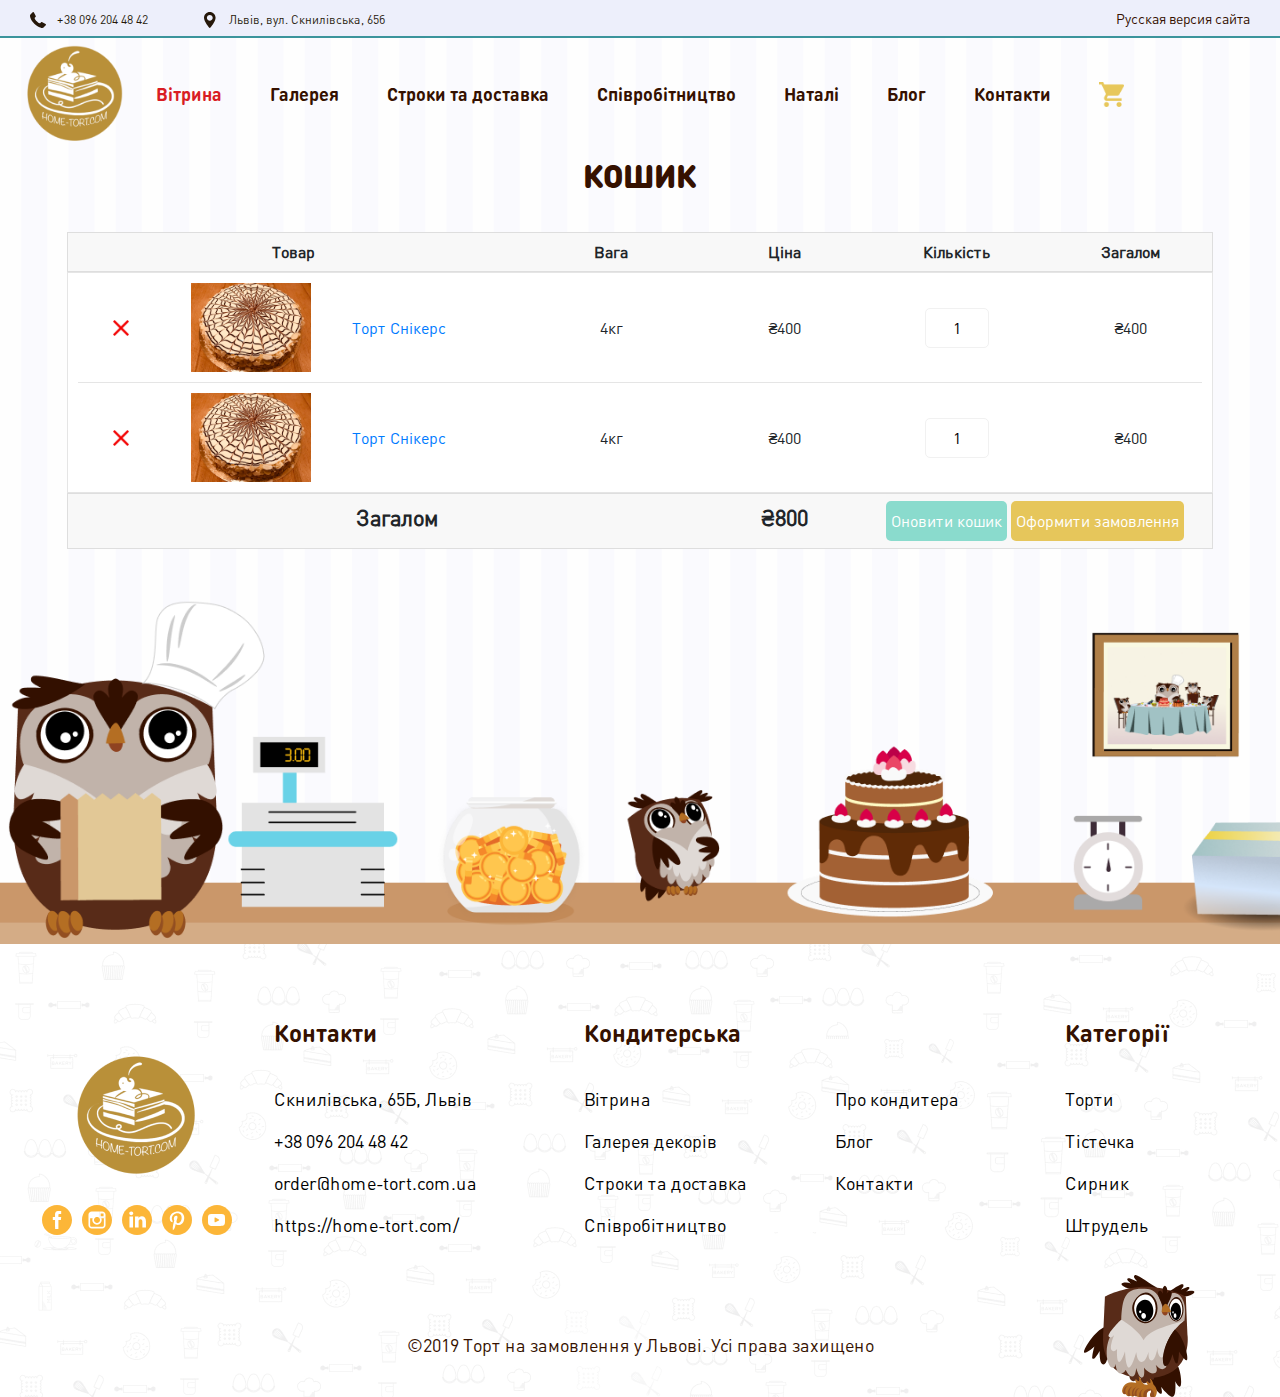
==== commit 9aec44d1: "update styles" ====
--- a/cakes/cart.html
+++ b/cakes/cart.html
@@ -18,50 +18,49 @@
 
 <body class="line-bg">
     <div class="wrapper">
-        <header>
-            <div class="header_top-line">
-                <div class="row no-gutters">
-                    <div class="col-lg-6 col-md-8 col-12">
-                        <ul class="no-style-list">
-                            <li><a href="tel:+380962044842">+38 096 204 48 42</a></li>
-                            <li>Львів, вул. Скнилівська, 65б</li>
-                        </ul>
+            <header>
+                    <div class="header_top-line">
+                        <div class="row no-gutters">
+                            <div class="col-lg-6 col-md-8 col-12">
+                                <ul class="no-style-list">
+                                    <li><a href="tel:+380962044842">+38 096 204 48 42</a></li>
+                                    <li>Львів, вул. Скнилівська, 65б</li>
+                                </ul>
+                            </div>
+                            <div class="col-lg-6 col-md-4">
+                                <p class="m-0 text-right"><a href="#">Русская версия сайта</a></p>
+                            </div>
+                        </div>
                     </div>
-                    <div class="col-lg-6 col-md-4">
-                        <p class="m-0 text-right"><a href="#">Русская версия сайта</a></p>
+                    <div class="header_secton">
+                        <button class="hide-phone cake-menupic"><img src="images/menu-ic.png" alt="open menu"></button>
+                        <a href="cart.html" class="hide-phone cake-cartpic"><img src="images/shopping-cart.png" alt="cart menu"></a>
+                        <button class="hide-phone close-menupic"><img src="images/close-button-orange.png" alt="close menu"></button>
+        
+                        <img src="images/burger-icon.svg" alt="menu icon" class="phone-burger">
+                        <a href="index.html" class="header-logo"><img src="images/logo.png" alt="logo"></a>
+                        <nav class="text-md-center">
+                            <img class="close-menu show-phone" src="images/close-icon.svg" alt="close">
+                            <div>
+                                <div class="top-menuline show-phone"><a href="#">Русская версия сайта</a></div>
+                                <ul class="no-style-list">
+                                    <li class="active"><a href="#">Вітрина</a></li>
+                                    <li><a href="#">Галерея</a></li>
+                                    <li><a href="#">Cтроки та доставка</a></li>
+                                    <li><a href="#">Cпівробітництво</a></li>
+                                    <li><a href="#">Наталі</a></li>
+                                    <li><a href="#">Блог</a></li>
+                                    <li><a href="#">Контакти</a></li>
+                                    <li><a href="cart.html" class="shopping-cart"><img src="images/shopping-cart.png"
+                                                alt="shopping cart"></a></li>
+                                </ul>
+        
+                                <img class="show-phone menu-bottpic" src="images/menu-pic.png" alt="menu image">
+                            </div>
+                        </nav>
                     </div>
-                </div>
-            </div>
-            <div class="header_secton">
-                <button class="hide-phone cake-menupic"><img src="images/menu-ic.png" alt="open menu"></button>
-                <button class="hide-phone cake-cartpic"><img src="images/shopping-cart.png" alt="cart menu"></button>
-                <button class="hide-phone close-menupic"><img src="images/close-button-orange.png"
-                        alt="close menu"></button>
-
-                <img src="images/burger-icon.svg" alt="menu icon" class="phone-burger">
-                <a href="index.html" class="header-logo"><img src="images/logo.png" alt="logo"></a>
-                <nav class="text-md-center">
-                    <img class="close-menu show-phone" src="images/close-icon.svg" alt="close">
-                    <div>
-                        <div class="top-menuline show-phone"><a href="#">Русская версия сайта</a></div>
-                        <ul class="no-style-list">
-                            <li class="active"><a href="#">Вітрина</a></li>
-                            <li><a href="#">Галерея</a></li>
-                            <li><a href="#">Cтроки та доставка</a></li>
-                            <li><a href="#">Cпівробітництво</a></li>
-                            <li><a href="#">Наталі</a></li>
-                            <li><a href="#">Блог</a></li>
-                            <li><a href="#">Контакти</a></li>
-                            <li><a href="#" class="shopping-cart"><img src="images/shopping-cart.png"
-                                        alt="shopping cart"></a></li>
-                        </ul>
-
-                        <img class="show-phone menu-bottpic" src="images/menu-pic.png" alt="menu image">
-                    </div>
-                </nav>
-            </div>
-
-        </header>
+        
+                </header>
         <main>
             <div class="cart-section">
                 <div class="container-sect">
@@ -150,7 +149,7 @@
                                 </div>
                                 <div class="cart-col cart-footbtns">
                                     <a href="#">Оновити кошик</a>
-                                    <a href="#">Перейти до оформлення</a>
+                                    <a href="#">Оформити замовлення</a>
                                 </div>
                             </div>
                         </div>
--- a/cakes/css/media.css
+++ b/cakes/css/media.css
@@ -9,6 +9,9 @@
 }
 
 @media(max-width:1370.8px) {
+    .cart-section {
+        padding-top: 150px;
+    }
     .sticky-header.open-sthead .header-logo {
         top: 0;
     }
@@ -541,6 +544,9 @@
 }
 
 @media(max-width:1100.8px) {
+    .cart-section {
+        padding-top: 130px;
+    }
     h1 {
         font-size: 52px;
         line-height: 64px;
@@ -658,6 +664,9 @@
 }
 
 @media(max-width:991.8px) {
+    .cart-section h2 {
+        margin-bottom: 10px;
+    }
     h1 {
         font-size: 42px;
         line-height: 52px;
